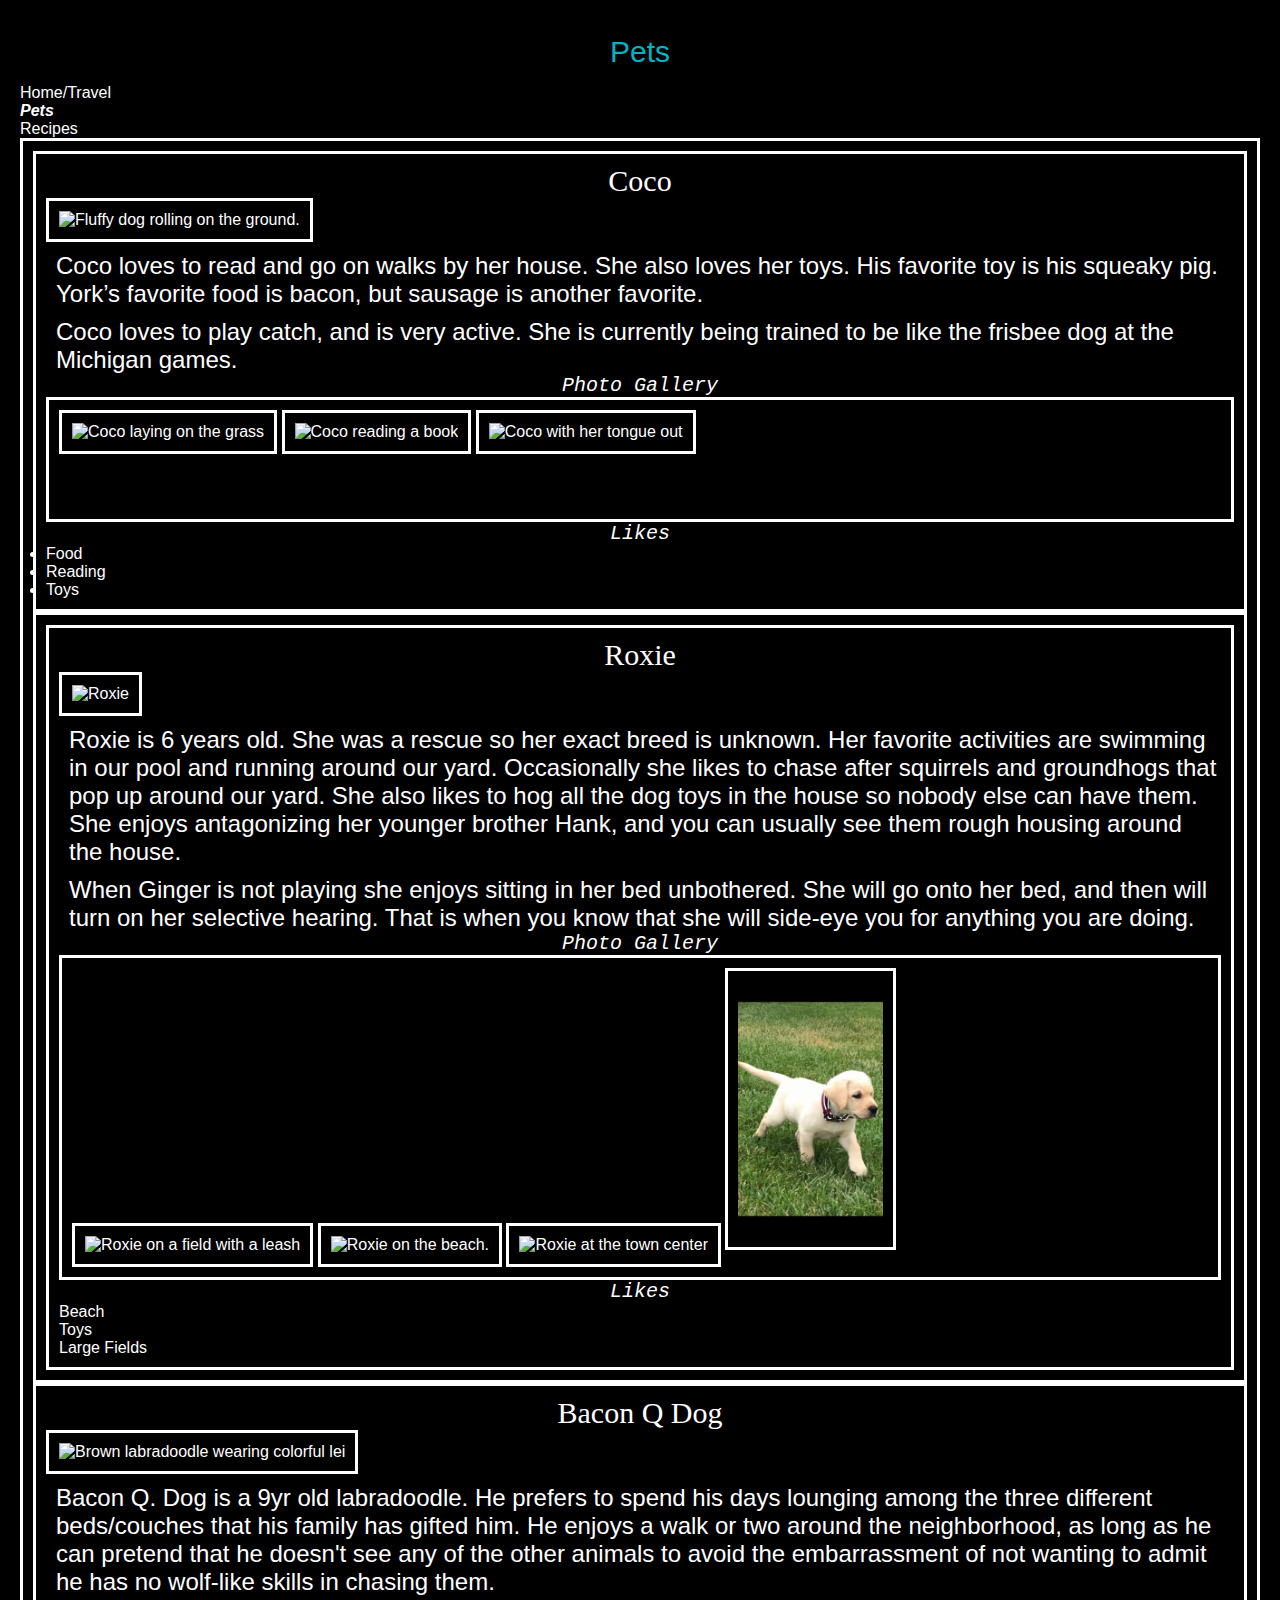
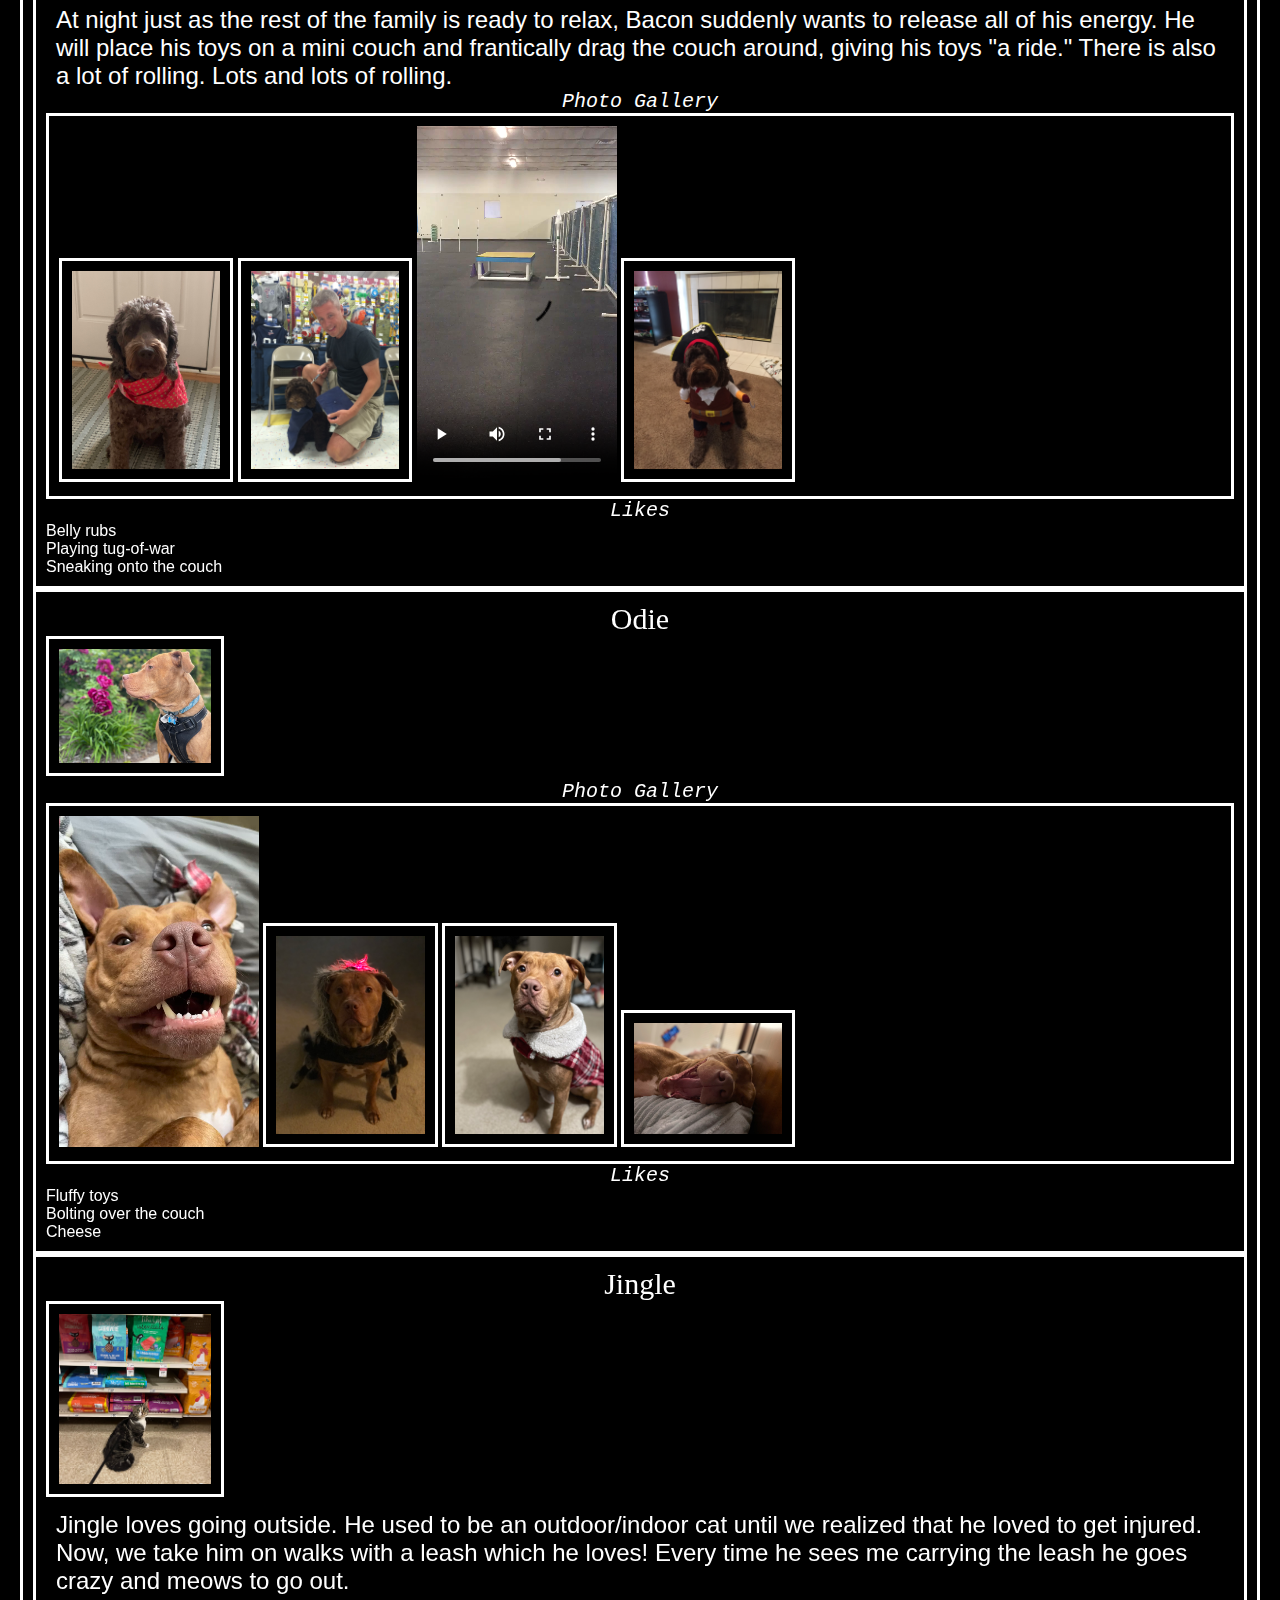
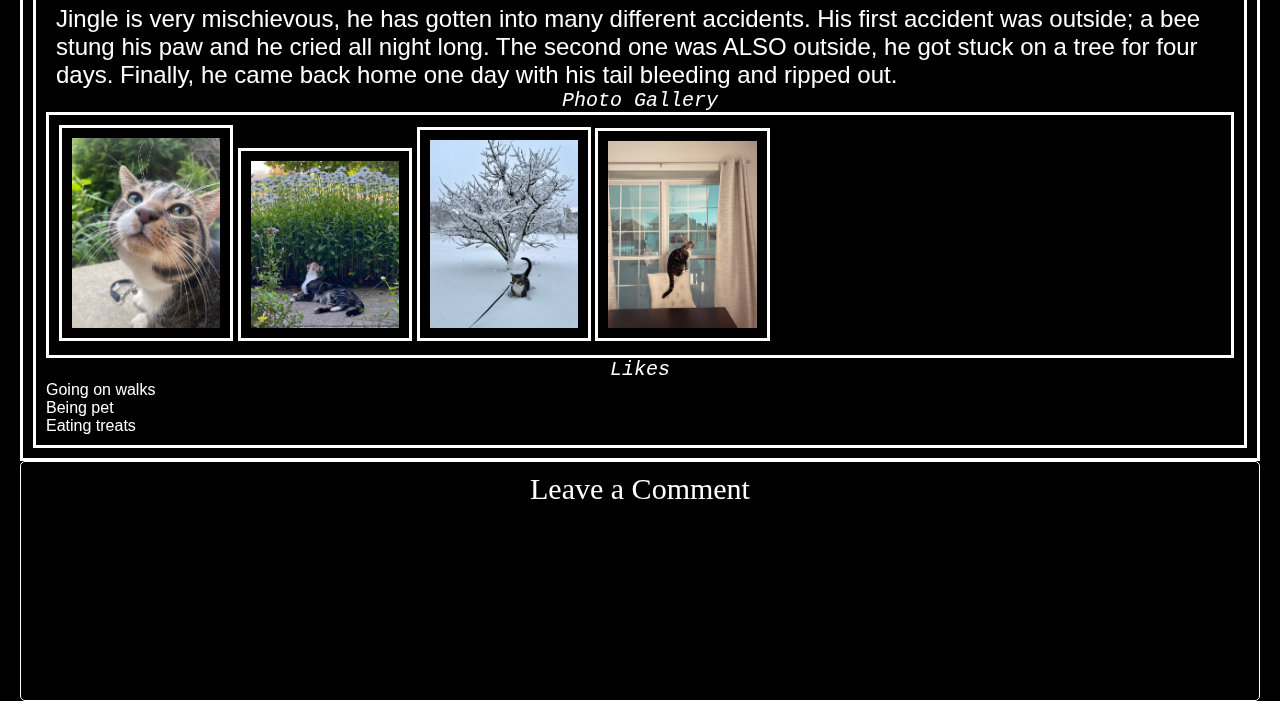
==== pets.html @ 100da35a "Update pets.html" ====
<!DOCTYPE html>
<html lang="en">
<head>
    <meta charset="UTF-8">
    <meta name="viewport" content="width=device-width, initial-scale=1.0">
    <link rel="stylesheet" href="style.css">
    <link rel="stylesheet" href="reset.css">
    <title>Pets</title>
</head>
<body>
    <header> <h1>Pets</h1> </header>
    <a href = "index.html" class = "skip"> Skip to Main Content</a>
    <nav>
        <ul>
            <li><a href = "index.html" >Home/Travel</a></li>
            <li><a href = "pets.html" class = "current_pg" >Pets</a></li>
            <li><a href = "recipe.html" >Recipes</a></li>
        </ul>
    </nav>
    <main>
        <div>
            <div id = "comments" >
            <link rel="stylesheet" href="CSS/style.css">
            <!--pet 1-->
            <h2>Coco</h2>
            <img src = "images/cocorolling.jpg"  alt = "Fluffy dog rolling on the ground."/>

            <p>Coco loves to read and go on walks by her house. She also loves her toys. His favorite toy is his squeaky pig. York’s favorite food is bacon, but sausage is another favorite.</p>
            <p>Coco loves to play catch, and is very active. She is currently being trained to be like the frisbee dog at the Michigan games.</p>
            
            <h3>Photo Gallery</h3>
            <div class = "photo.grid"> 
            <img src = "images/cocograss.jpg" alt = "Coco laying on the grass" title = "Image 1" />
            <img src = "images/cocoreading.jpg"  alt = "Coco reading a book" title = "Image 2"/>
            <img src = "images/cocotoung.jpg" alt = "Coco with her tongue out" title = "Image 3"/>
            </div>
            <h3>Likes</h3>
            <li>Food</li>
            <li>Reading</li>
            <li>Toys</li>
        </div>
        <div>
            <div>
                <h2>Roxie</h2>
    
                <img src="images/roxie.jpg" alt = "Roxie" title = "A1 LLC" class = "thumbnail"/>
                <p> Roxie is 6 years old. She was a rescue so her exact breed is unknown. Her favorite activities are swimming in our pool and running around our yard. Occasionally she likes to chase after squirrels and groundhogs that pop up around our yard. She also likes to hog all the dog toys in the house so nobody else can have them. She enjoys antagonizing her younger brother Hank, and you can usually see them rough housing around the house.</p>
                <p>When Ginger is not playing she enjoys sitting in her bed unbothered. She will go onto her bed, and then will turn on her selective hearing. That is when you know that she will side-eye you for anything you are doing.</p>
                
                <h3>Photo Gallery</h3>
                <div class = "photo.grid"> 
                <img src="images/roxie1.jpg" alt = "Roxie on a field with a leash" title = "Image 1" class = "thumbnail" width = "200" class = "zoom-when-hovering"/>
    
                <img src="images/roxie2.jpg" alt = "Roxie on the beach." title = "Image 2" class = "thumbnail" width = "200" class = "zoom-when-hovering"/>
    
                <img src="images/roxie3.jpg" alt = "Roxie at the town center " title = "Image 3" class = "thumbnail" width = "200" class = "zoom-when-hovering"/>
    
                <img src="images/roxie4.jpg" alt = "Roxie on an open field" title = "Image 4" class = "thumbnail" width = "200"class = "zoom-when-hovering"/>
                </div>
                <h3>Likes</h3>
                <ul>
                <li>Beach</li>
                <li>Toys</li>
                <li>Large Fields</li>
                </ul>
                
            </div>
    </div>
        <div>
            <!--pet 3-->
            <h2>Bacon Q Dog</h2>
            <img src="Images/bacon.jpg" width = "400" alt="Brown labradoodle wearing colorful lei" class = "zoom-when-hovering">

            <p>Bacon Q. Dog is a 9yr old labradoodle. He prefers to spend his days lounging among the three different beds/couches that his family has gifted him. He enjoys a walk or two around the neighborhood, as long as he can pretend that he doesn't see any of the other animals to avoid the embarrassment of not wanting to admit he has no wolf-like skills in chasing them.</p> 
            <P>At night just as the rest of the family is ready to relax, Bacon suddenly wants to release all of his energy. He will place his toys on a mini couch and frantically drag the couch around, giving his toys "a ride." There is also a lot of rolling. Lots and lots of rolling.</P>
            
            <h3>Photo Gallery</h3>
            <div class = "photo.grid"> 
            <img src="images/bacon_bandana.JPG" alt = "Brown labradoodle wearing an orange bandana" title = "Image 1" class = "zoom-when-hovering">
            <img src="images/bacon_graduation.JPG" alt="Small labradoodle puppy wearing a graduation cap and gown" title = "Image 2" class = "zoom-when-hovering">
            <video width="200"  controls title = "Image 3">
                <source src="images/bacon_agility.mov">
                Your browser does not support the video tag.  This was a video of a girl and dog demonstrating a sit and stay procedure
            </video>
            <img src="images/bacon_halloween.JPG"  width ="200" alt="Brown labradoodle wearing a pirate costume" title = "Image 4" class = "zoom-when-hovering">
            </div>
            <h3>Likes</h3>
            <ul>
                <li>Belly rubs</li>
                <li>Playing tug-of-war</li>
                <li>Sneaking onto the couch</li>
            </ul>

            <!-- Colleen van Lent -->
        </div>
        <div>
            <!--pet 4-->
            <h2>Odie</h2>

            <img src = "images/Odie_flowers.jpeg" alt = "Handsome dog sitting before red flowers" class = "zoom-when-hovering">
            <h3>Photo Gallery</h3>
            <div class = "photo.grid"> 
            <video width = "200" autoplay loop muted>
                <source src="images/Odie_goofy.MOV">
            </video>

            <img src = "images/Odie_spider.jpeg" alt = "Odie dressed as a spider for Halloween" title = "Image 1" class = "zoom-when-hovering">
            <img src = "images/Odie_winter.jpeg" alt = "Odie dressed in a plaid coat to keep him warm" title = "Image 2" class = "zoom-when-hovering">
            <img src = "images/Odie_yawn.jpeg" alt = "Odie yawning sweetly" title = "Image 3" class = "zoom-when-hovering">
            </div>
            <h3>Likes</h3>
            <ul>
                <li>Fluffy toys</li>
                <li>Bolting over the couch</li>
                <li>Cheese</li>
            </ul>
            <!--Emily Libman-->
        </div>
        <div>
            <!--pet 5-->
            <h2>Jingle</h2>
            <img src = "images/jingle.jpg" alt = "Jingle is a domestic shorthair cat with a white chest and belly and a striped black and gray back. His paws are white and they look like mittens." class = "zoom-when-hovering"/>

            <p>Jingle loves going outside. He used to be an outdoor/indoor cat until we realized that he loved to get injured. Now, we take him on walks with a leash which he loves! Every time he sees me carrying the leash he goes crazy and meows to go out.</p>
            <p>Jingle is very mischievous, he has gotten into many different accidents. His first accident was outside; a bee stung his paw and he cried all night long. The second one was ALSO outside, he got stuck on a tree for four days. Finally, he came back home one day with his tail bleeding and ripped out.</p>
            
            <h3>Photo Gallery</h3>
            <div class = "photo.grid"> 
            <img src = "images/jingle_outside.jpg" width = 200 alt = "A close up picture of Jingle’s face outside" title = "Image 1" class = "zoom-when-hovering"/>
            <img src = "images/jingle_flowers.jpg" width = 200 alt = "Jingle sitting next to the flowers in our garden" title = "Image 2" class = "zoom-when-hovering"/>
            <img src = "images/jingle_snow.jpg" width = 200 alt = "Jingle in the snow" title = "Image 3" class = "zoom-when-hovering"/>
            <img src = "images/jingle_window.jpg" width = 200 alt = "Jingle watching the snow outside" title = "Image 4" class = "zoom-when-hovering"/>
            </div>
            <h3>Likes</h3>
            <ul>
            <li>Going on walks</li>
            <li>Being pet</li>
            <li>Eating treats</li>
            </ul>
        </div>
        <!--Emily Libman-->
    </div>
    </main>
    <div id="comment">
        <h2>Leave a Comment</h2>
          <textarea id="comment-text" name="comment" rows="10" cols="10"></textarea>
      </div>

</body>
</html>
---- style.css ----
h1{
    color: #00b4c5;
    background: black;
    font-family: Arial;
    font-size: 30px;
    text-align: center;
    padding: 15px;
    
}
h2{
    color: white;
    font-family: Times;
    font-style: normal;
    line-height: normal;
    text-align: center;
    font-size: 30px;
}
h3{
    color: white;
    font-family: 'Courier New', Courier, monospace;
    font-style: oblique;
    font-size: 20px;
    text-align: center;
}
body{
    font-family: Arial, Verdana;
    background: black;
    color: white;
    margin-top: 20px;
    margin-left: 20px;
    margin-right: 20px;
}
p{
    font-size: 24px;
    padding-top: 10px;
    padding-left: 10px;
}
img{
    
    width: 15%;
    margin: auto;
    height: 20%;
    border: white 3px solid;
    padding: 10px;
}
div{
    min-height: 125px;
    padding: 10px;
    word-spacing: double;
    border: white 3px solid;
}

.skip{
    position: absolute; 
    margin-top: -10px;
    left: -9999px;
    z-index: 999;
    padding: 1em;
}

.skip:focus{
    margin-top: 2px;
    margin-left: 10px;
    padding: 10px;
    left: 50%;
}

.skip.hover{
    color: white;
}

.current_pg{
    font-style: italic;
    font-weight: bold;
}
.photo.grid{
    display: flex;
    flex-wrap: wrap;
    justify-content: space-around;
    align-items: center;
    margin: 40px;
}

@media (prefers-reduced-motion: reduce){
    .gif{
        display: none;
    }

}

.zoom-when-hovering{
    transition: transform 0.5s;
}

.zoom-when-hovering:hover{
    transform: scale(1.3);
}

.zoom-when-hovering:focus{
    margin-top: 2px;
    margin-left: 10px;
    padding: 10px;
}

#comment{
  background-color: black;
  border: 1px solid white;
  border-radius: 5px;
  padding: 10px;
  text-align: center;
}
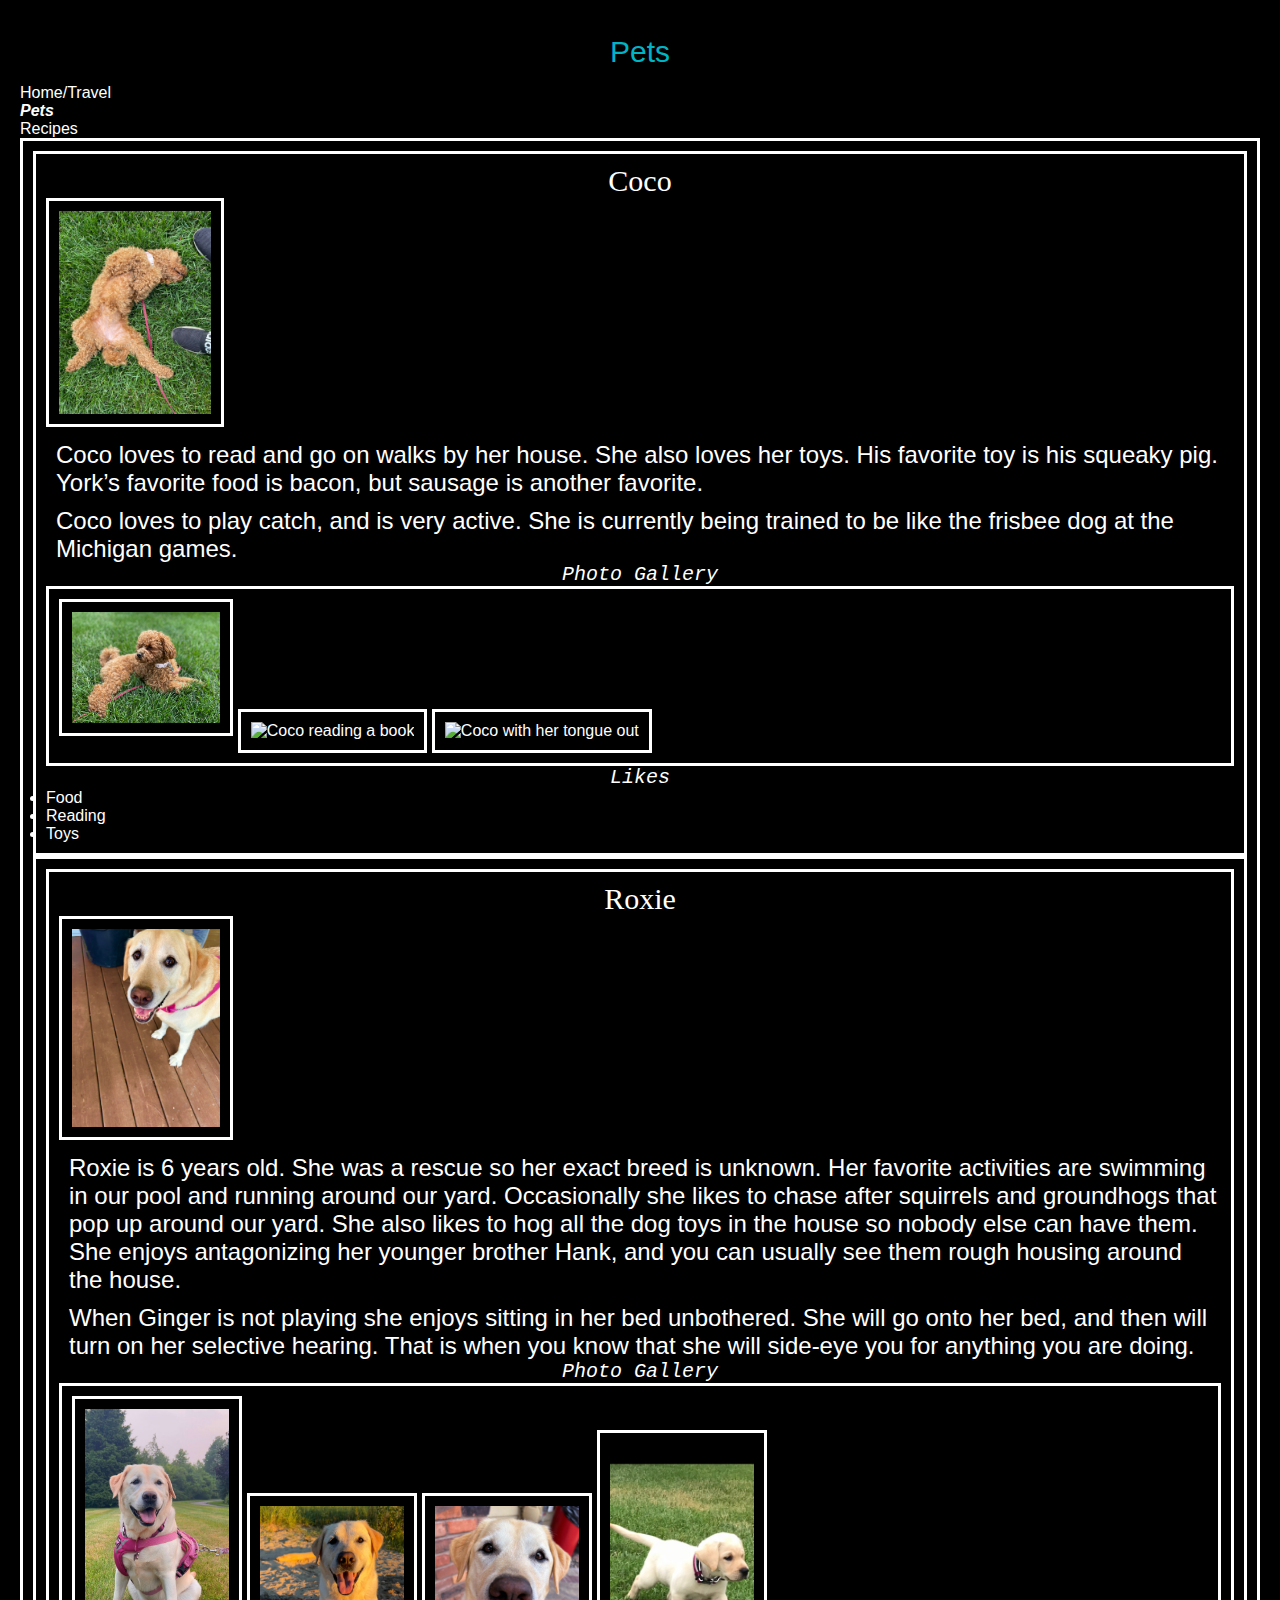
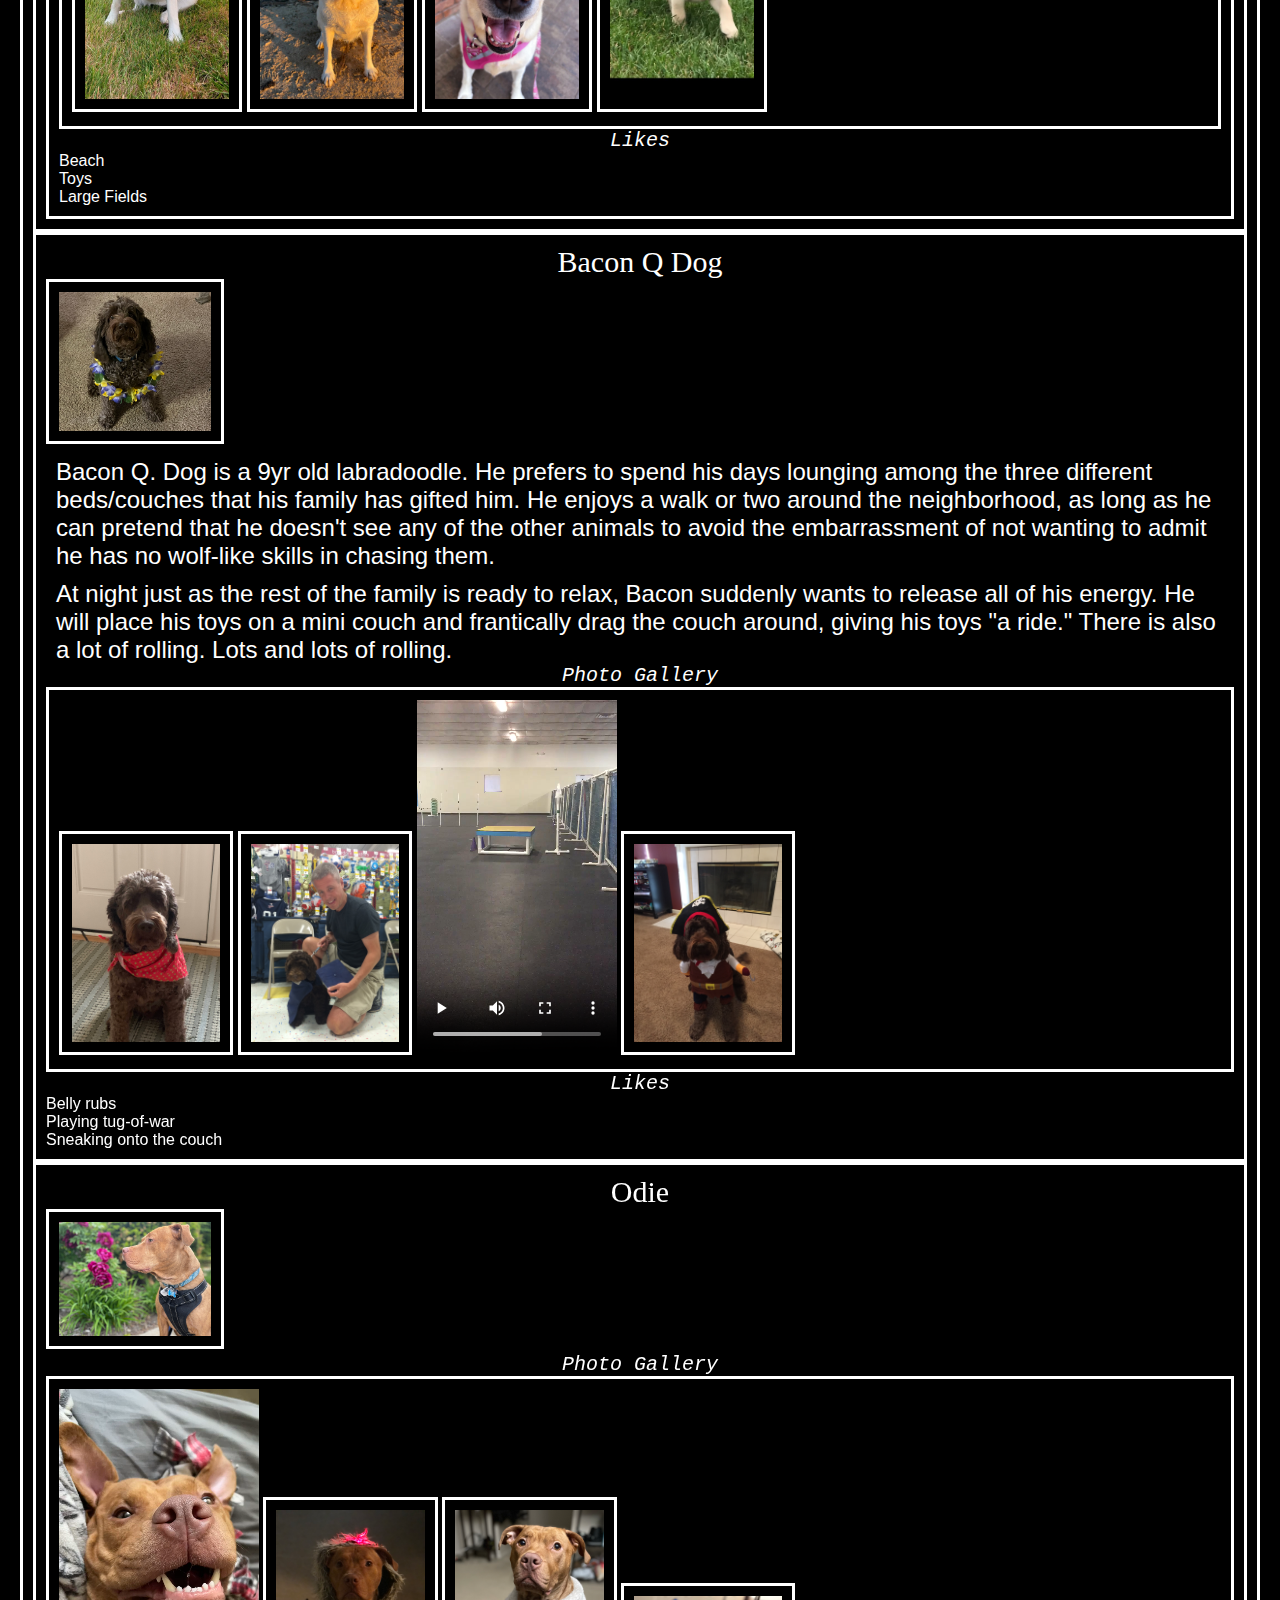
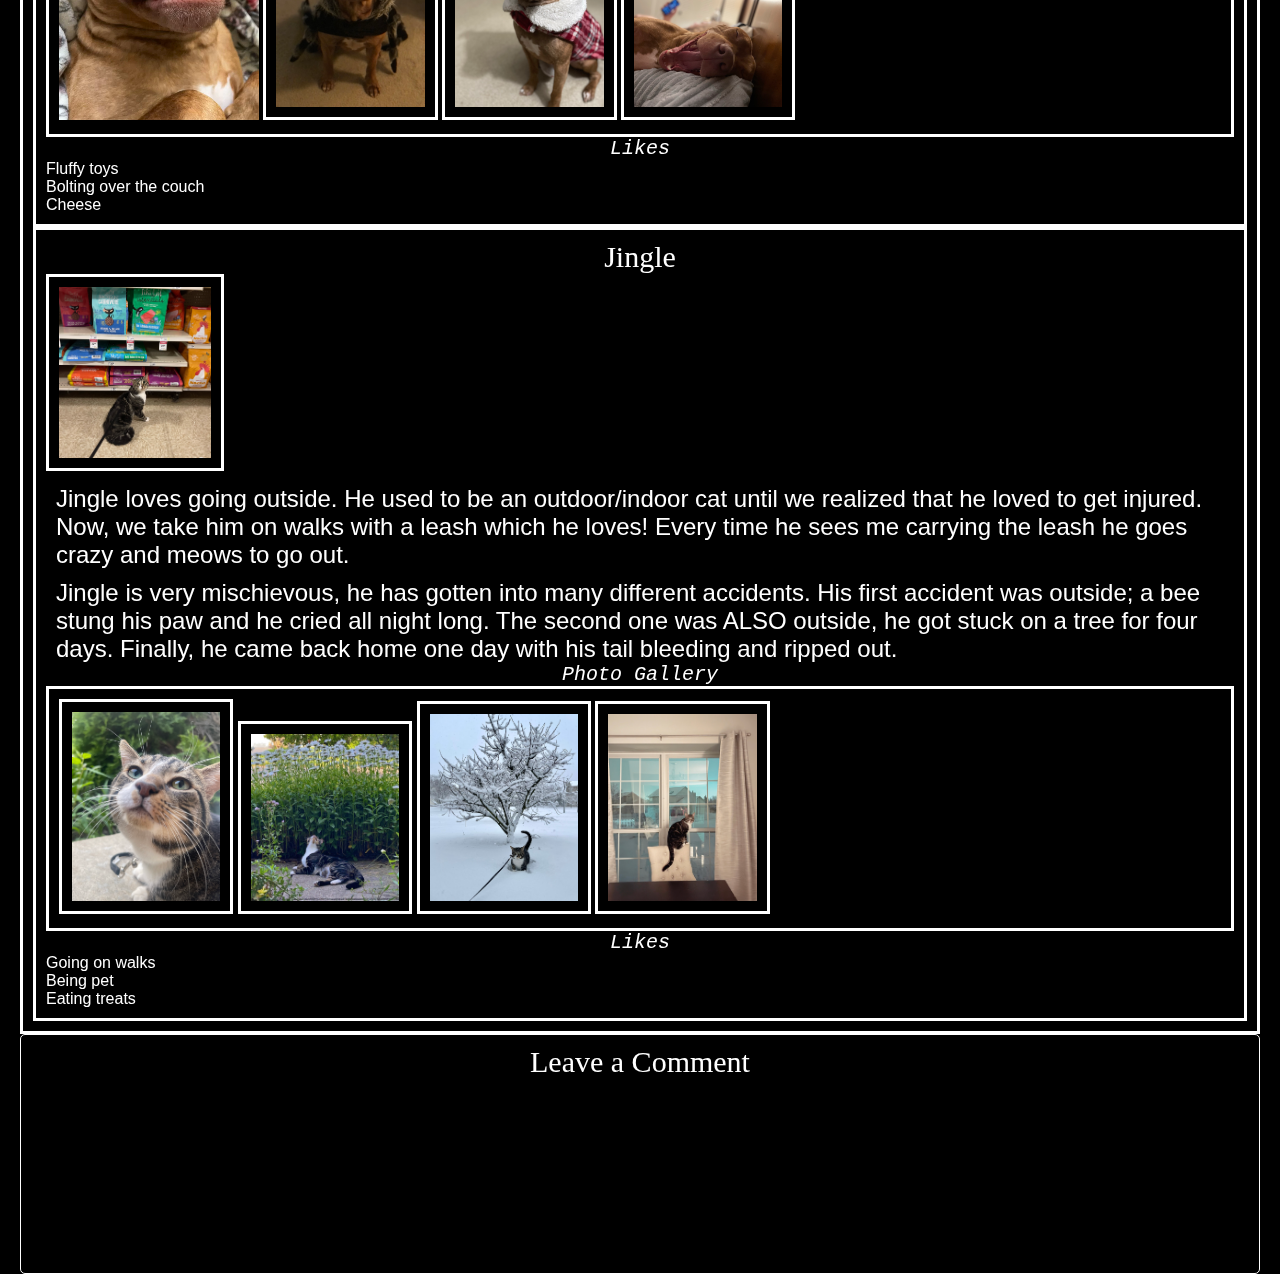
==== commit 56af8efa: "Update pets.html" ====
--- a/pets.html
+++ b/pets.html
@@ -23,16 +23,16 @@
             <link rel="stylesheet" href="CSS/style.css">
             <!--pet 1-->
             <h2>Coco</h2>
-            <img src = "images/cocorolling.jpg"  alt = "Fluffy dog rolling on the ground."/>
+            <img src = "Images/cocorolling.jpg"  alt = "Fluffy dog rolling on the ground."/>
 
             <p>Coco loves to read and go on walks by her house. She also loves her toys. His favorite toy is his squeaky pig. York’s favorite food is bacon, but sausage is another favorite.</p>
             <p>Coco loves to play catch, and is very active. She is currently being trained to be like the frisbee dog at the Michigan games.</p>
             
             <h3>Photo Gallery</h3>
             <div class = "photo.grid"> 
-            <img src = "images/cocograss.jpg" alt = "Coco laying on the grass" title = "Image 1" />
-            <img src = "images/cocoreading.jpg"  alt = "Coco reading a book" title = "Image 2"/>
-            <img src = "images/cocotoung.jpg" alt = "Coco with her tongue out" title = "Image 3"/>
+            <img src = "Images/cocograss.jpg" alt = "Coco laying on the grass" title = "Image 1" />
+            <img src = "Images/cocoreading.jpg"  alt = "Coco reading a book" title = "Image 2"/>
+            <img src = "Images/cocotoung.jpg" alt = "Coco with her tongue out" title = "Image 3"/>
             </div>
             <h3>Likes</h3>
             <li>Food</li>
@@ -43,19 +43,19 @@
             <div>
                 <h2>Roxie</h2>
     
-                <img src="images/roxie.jpg" alt = "Roxie" title = "A1 LLC" class = "thumbnail"/>
+                <img src="Images/roxie.jpg" alt = "Roxie" title = "A1 LLC" class = "thumbnail"/>
                 <p> Roxie is 6 years old. She was a rescue so her exact breed is unknown. Her favorite activities are swimming in our pool and running around our yard. Occasionally she likes to chase after squirrels and groundhogs that pop up around our yard. She also likes to hog all the dog toys in the house so nobody else can have them. She enjoys antagonizing her younger brother Hank, and you can usually see them rough housing around the house.</p>
                 <p>When Ginger is not playing she enjoys sitting in her bed unbothered. She will go onto her bed, and then will turn on her selective hearing. That is when you know that she will side-eye you for anything you are doing.</p>
                 
                 <h3>Photo Gallery</h3>
                 <div class = "photo.grid"> 
-                <img src="images/roxie1.jpg" alt = "Roxie on a field with a leash" title = "Image 1" class = "thumbnail" width = "200" class = "zoom-when-hovering"/>
+                <img src="Images/roxie1.jpg" alt = "Roxie on a field with a leash" title = "Image 1" class = "thumbnail" width = "200" class = "zoom-when-hovering"/>
     
-                <img src="images/roxie2.jpg" alt = "Roxie on the beach." title = "Image 2" class = "thumbnail" width = "200" class = "zoom-when-hovering"/>
+                <img src="Images/roxie2.jpg" alt = "Roxie on the beach." title = "Image 2" class = "thumbnail" width = "200" class = "zoom-when-hovering"/>
     
-                <img src="images/roxie3.jpg" alt = "Roxie at the town center " title = "Image 3" class = "thumbnail" width = "200" class = "zoom-when-hovering"/>
+                <img src="Images/roxie3.jpg" alt = "Roxie at the town center " title = "Image 3" class = "thumbnail" width = "200" class = "zoom-when-hovering"/>
     
-                <img src="images/roxie4.jpg" alt = "Roxie on an open field" title = "Image 4" class = "thumbnail" width = "200"class = "zoom-when-hovering"/>
+                <img src="Images/roxie4.jpg" alt = "Roxie on an open field" title = "Image 4" class = "thumbnail" width = "200"class = "zoom-when-hovering"/>
                 </div>
                 <h3>Likes</h3>
                 <ul>
@@ -76,13 +76,13 @@
             
             <h3>Photo Gallery</h3>
             <div class = "photo.grid"> 
-            <img src="images/bacon_bandana.JPG" alt = "Brown labradoodle wearing an orange bandana" title = "Image 1" class = "zoom-when-hovering">
-            <img src="images/bacon_graduation.JPG" alt="Small labradoodle puppy wearing a graduation cap and gown" title = "Image 2" class = "zoom-when-hovering">
+            <img src="Images/bacon_bandana.JPG" alt = "Brown labradoodle wearing an orange bandana" title = "Image 1" class = "zoom-when-hovering">
+            <img src="Images/bacon_graduation.JPG" alt="Small labradoodle puppy wearing a graduation cap and gown" title = "Image 2" class = "zoom-when-hovering">
             <video width="200"  controls title = "Image 3">
-                <source src="images/bacon_agility.mov">
+                <source src="Images/bacon_agility.mov">
                 Your browser does not support the video tag.  This was a video of a girl and dog demonstrating a sit and stay procedure
             </video>
-            <img src="images/bacon_halloween.JPG"  width ="200" alt="Brown labradoodle wearing a pirate costume" title = "Image 4" class = "zoom-when-hovering">
+            <img src="Images/bacon_halloween.JPG"  width ="200" alt="Brown labradoodle wearing a pirate costume" title = "Image 4" class = "zoom-when-hovering">
             </div>
             <h3>Likes</h3>
             <ul>
@@ -97,16 +97,16 @@
             <!--pet 4-->
             <h2>Odie</h2>
 
-            <img src = "images/Odie_flowers.jpeg" alt = "Handsome dog sitting before red flowers" class = "zoom-when-hovering">
+            <img src = "Images/Odie_flowers.jpeg" alt = "Handsome dog sitting before red flowers" class = "zoom-when-hovering">
             <h3>Photo Gallery</h3>
             <div class = "photo.grid"> 
             <video width = "200" autoplay loop muted>
-                <source src="images/Odie_goofy.MOV">
+                <source src="Images/Odie_goofy.MOV">
             </video>
 
-            <img src = "images/Odie_spider.jpeg" alt = "Odie dressed as a spider for Halloween" title = "Image 1" class = "zoom-when-hovering">
-            <img src = "images/Odie_winter.jpeg" alt = "Odie dressed in a plaid coat to keep him warm" title = "Image 2" class = "zoom-when-hovering">
-            <img src = "images/Odie_yawn.jpeg" alt = "Odie yawning sweetly" title = "Image 3" class = "zoom-when-hovering">
+            <img src = "Images/Odie_spider.jpeg" alt = "Odie dressed as a spider for Halloween" title = "Image 1" class = "zoom-when-hovering">
+            <img src = "Images/Odie_winter.jpeg" alt = "Odie dressed in a plaid coat to keep him warm" title = "Image 2" class = "zoom-when-hovering">
+            <img src = "Images/Odie_yawn.jpeg" alt = "Odie yawning sweetly" title = "Image 3" class = "zoom-when-hovering">
             </div>
             <h3>Likes</h3>
             <ul>
@@ -119,17 +119,17 @@
         <div>
             <!--pet 5-->
             <h2>Jingle</h2>
-            <img src = "images/jingle.jpg" alt = "Jingle is a domestic shorthair cat with a white chest and belly and a striped black and gray back. His paws are white and they look like mittens." class = "zoom-when-hovering"/>
+            <img src = "Images/jingle.jpg" alt = "Jingle is a domestic shorthair cat with a white chest and belly and a striped black and gray back. His paws are white and they look like mittens." class = "zoom-when-hovering"/>
 
             <p>Jingle loves going outside. He used to be an outdoor/indoor cat until we realized that he loved to get injured. Now, we take him on walks with a leash which he loves! Every time he sees me carrying the leash he goes crazy and meows to go out.</p>
             <p>Jingle is very mischievous, he has gotten into many different accidents. His first accident was outside; a bee stung his paw and he cried all night long. The second one was ALSO outside, he got stuck on a tree for four days. Finally, he came back home one day with his tail bleeding and ripped out.</p>
             
             <h3>Photo Gallery</h3>
             <div class = "photo.grid"> 
-            <img src = "images/jingle_outside.jpg" width = 200 alt = "A close up picture of Jingle’s face outside" title = "Image 1" class = "zoom-when-hovering"/>
-            <img src = "images/jingle_flowers.jpg" width = 200 alt = "Jingle sitting next to the flowers in our garden" title = "Image 2" class = "zoom-when-hovering"/>
-            <img src = "images/jingle_snow.jpg" width = 200 alt = "Jingle in the snow" title = "Image 3" class = "zoom-when-hovering"/>
-            <img src = "images/jingle_window.jpg" width = 200 alt = "Jingle watching the snow outside" title = "Image 4" class = "zoom-when-hovering"/>
+            <img src = "Images/jingle_outside.jpg" width = 200 alt = "A close up picture of Jingle’s face outside" title = "Image 1" class = "zoom-when-hovering"/>
+            <img src = "Images/jingle_flowers.jpg" width = 200 alt = "Jingle sitting next to the flowers in our garden" title = "Image 2" class = "zoom-when-hovering"/>
+            <img src = "Images/jingle_snow.jpg" width = 200 alt = "Jingle in the snow" title = "Image 3" class = "zoom-when-hovering"/>
+            <img src = "Images/jingle_window.jpg" width = 200 alt = "Jingle watching the snow outside" title = "Image 4" class = "zoom-when-hovering"/>
             </div>
             <h3>Likes</h3>
             <ul>
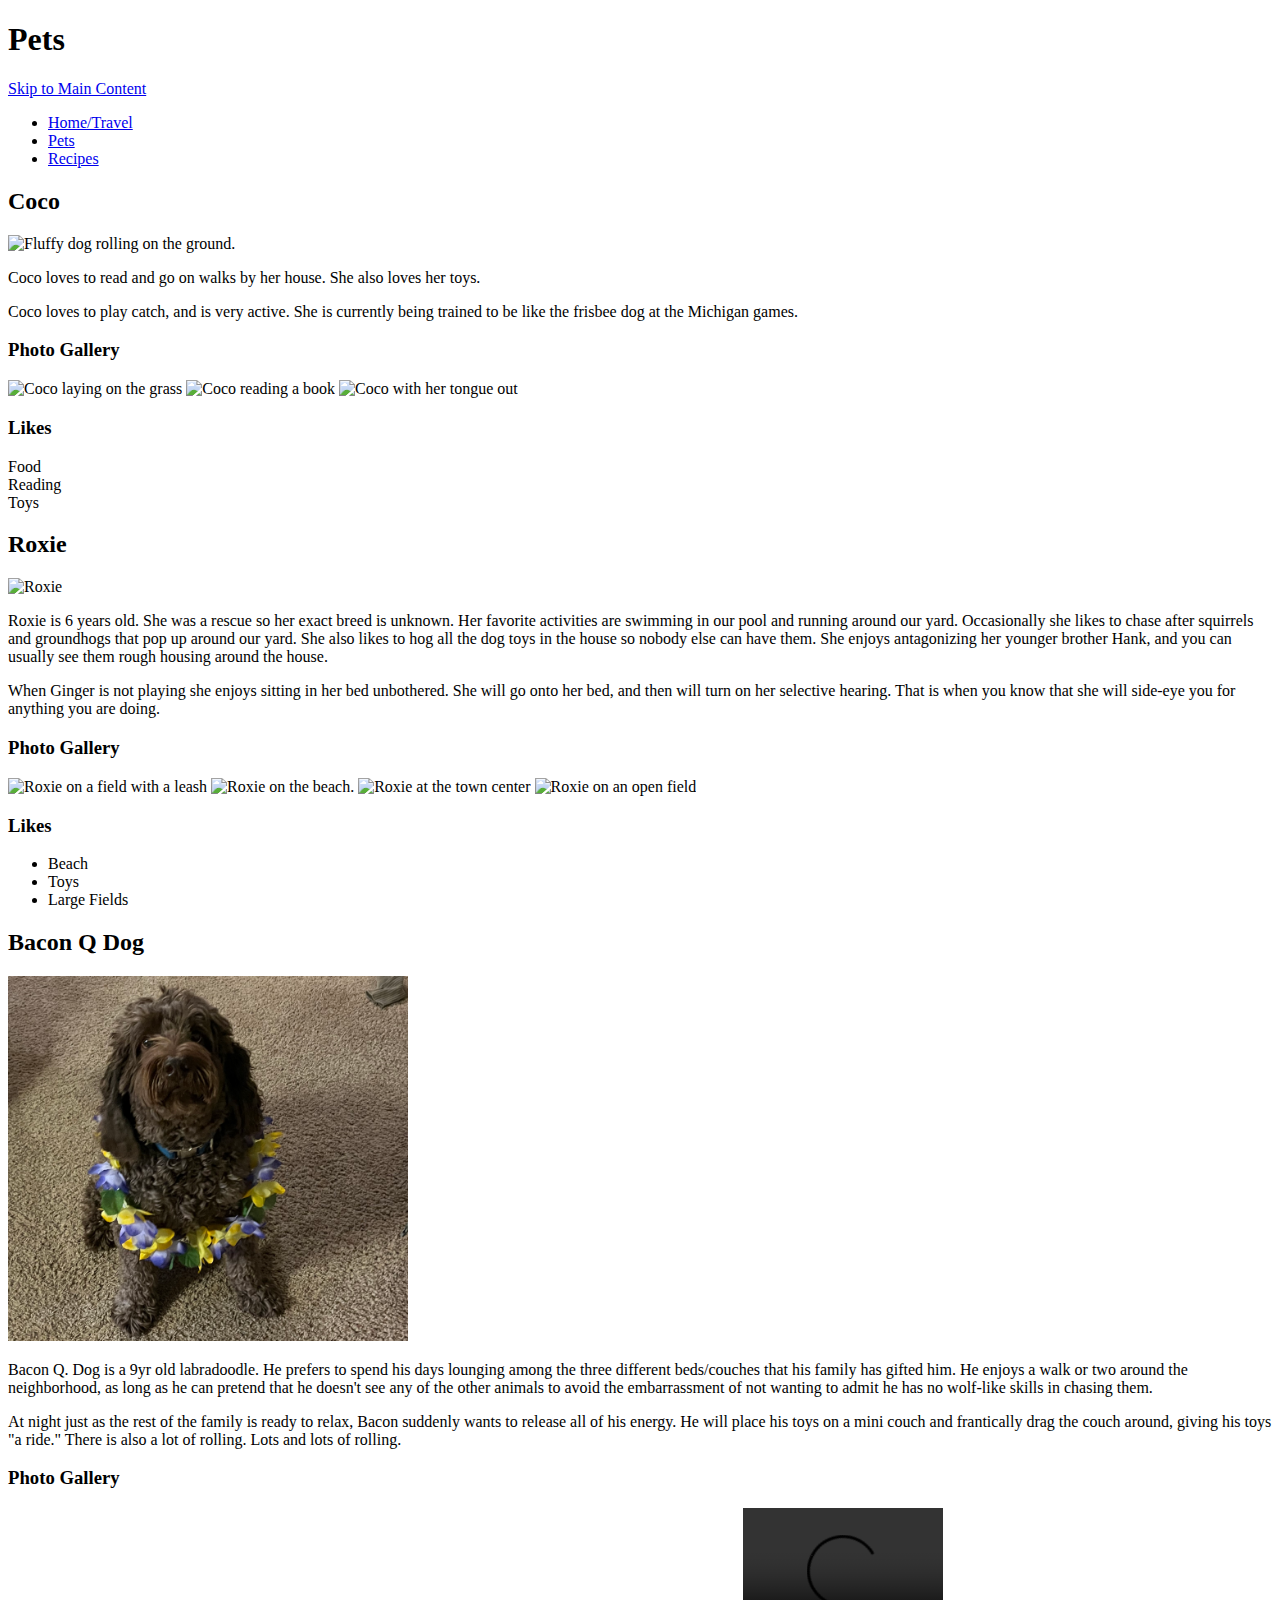
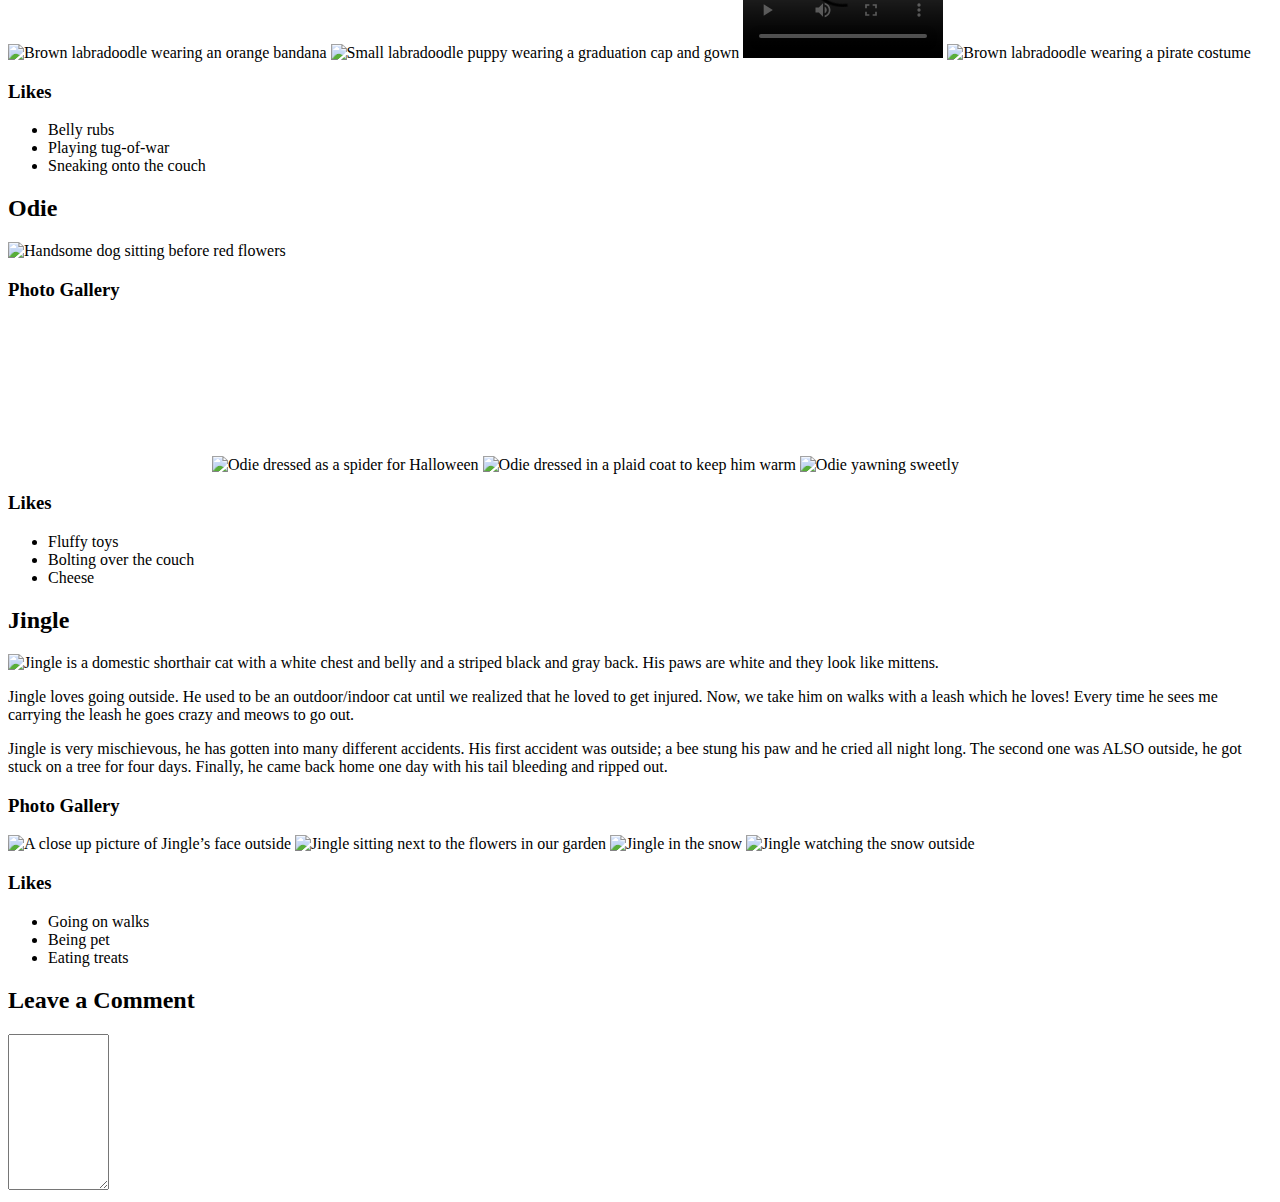
==== commit c5542237: "Update pets.html" ====
--- a/pets.html
+++ b/pets.html
@@ -3,8 +3,10 @@
 <head>
     <meta charset="UTF-8">
     <meta name="viewport" content="width=device-width, initial-scale=1.0">
-    <link rel="stylesheet" href="style.css">
-    <link rel="stylesheet" href="reset.css">
+    <link rel="stylesheet" href="CSS/style.css">
+    <link rel="stylesheet" href="CSS/reset.css">
+    <link rel="stylesheet" href="https://fonts.googleapis.com/css?family=Inconsolata">
+    <link rel="stylesheet" href="https://cdnjs.cloudflare.com/ajax/libs/font-awesome/4.7.0/css/font-awesome.min.css">
     <title>Pets</title>
 </head>
 <body>
@@ -23,16 +25,16 @@
             <link rel="stylesheet" href="CSS/style.css">
             <!--pet 1-->
             <h2>Coco</h2>
-            <img src = "Images/cocorolling.jpg"  alt = "Fluffy dog rolling on the ground."/>
+            <img src = "images/cocorolling.jpg"  alt = "Fluffy dog rolling on the ground."/>
 
-            <p>Coco loves to read and go on walks by her house. She also loves her toys. His favorite toy is his squeaky pig. York’s favorite food is bacon, but sausage is another favorite.</p>
+            <p>Coco loves to read and go on walks by her house. She also loves her toys. </p>
             <p>Coco loves to play catch, and is very active. She is currently being trained to be like the frisbee dog at the Michigan games.</p>
             
             <h3>Photo Gallery</h3>
             <div class = "photo.grid"> 
-            <img src = "Images/cocograss.jpg" alt = "Coco laying on the grass" title = "Image 1" />
-            <img src = "Images/cocoreading.jpg"  alt = "Coco reading a book" title = "Image 2"/>
-            <img src = "Images/cocotoung.jpg" alt = "Coco with her tongue out" title = "Image 3"/>
+            <img src = "images/cocograss.jpg" alt = "Coco laying on the grass" title = "Image 1" />
+            <img src = "images/cocoglasses.jpg"  alt = "Coco reading a book" title = "Image 2"/>
+            <img src = "images/cocotongue.jpg" alt = "Coco with her tongue out" title = "Image 3"/>
             </div>
             <h3>Likes</h3>
             <li>Food</li>
@@ -43,19 +45,19 @@
             <div>
                 <h2>Roxie</h2>
     
-                <img src="Images/roxie.jpg" alt = "Roxie" title = "A1 LLC" class = "thumbnail"/>
+                <img src="images/roxie.jpg" alt = "Roxie" title = "A1 LLC" class = "thumbnail"/>
                 <p> Roxie is 6 years old. She was a rescue so her exact breed is unknown. Her favorite activities are swimming in our pool and running around our yard. Occasionally she likes to chase after squirrels and groundhogs that pop up around our yard. She also likes to hog all the dog toys in the house so nobody else can have them. She enjoys antagonizing her younger brother Hank, and you can usually see them rough housing around the house.</p>
                 <p>When Ginger is not playing she enjoys sitting in her bed unbothered. She will go onto her bed, and then will turn on her selective hearing. That is when you know that she will side-eye you for anything you are doing.</p>
                 
                 <h3>Photo Gallery</h3>
                 <div class = "photo.grid"> 
-                <img src="Images/roxie1.jpg" alt = "Roxie on a field with a leash" title = "Image 1" class = "thumbnail" width = "200" class = "zoom-when-hovering"/>
+                <img src="images/roxie1.jpg" alt = "Roxie on a field with a leash" title = "Image 1" class = "thumbnail" width = "200" class = "zoom-when-hovering"/>
     
-                <img src="Images/roxie2.jpg" alt = "Roxie on the beach." title = "Image 2" class = "thumbnail" width = "200" class = "zoom-when-hovering"/>
+                <img src="images/roxie2.jpg" alt = "Roxie on the beach." title = "Image 2" class = "thumbnail" width = "200" class = "zoom-when-hovering"/>
     
-                <img src="Images/roxie3.jpg" alt = "Roxie at the town center " title = "Image 3" class = "thumbnail" width = "200" class = "zoom-when-hovering"/>
+                <img src="images/roxie3.jpg" alt = "Roxie at the town center " title = "Image 3" class = "thumbnail" width = "200" class = "zoom-when-hovering"/>
     
-                <img src="Images/roxie4.jpg" alt = "Roxie on an open field" title = "Image 4" class = "thumbnail" width = "200"class = "zoom-when-hovering"/>
+                <img src="images/roxie4.jpg" alt = "Roxie on an open field" title = "Image 4" class = "thumbnail" width = "200"class = "zoom-when-hovering"/>
                 </div>
                 <h3>Likes</h3>
                 <ul>
@@ -76,13 +78,13 @@
             
             <h3>Photo Gallery</h3>
             <div class = "photo.grid"> 
-            <img src="Images/bacon_bandana.JPG" alt = "Brown labradoodle wearing an orange bandana" title = "Image 1" class = "zoom-when-hovering">
-            <img src="Images/bacon_graduation.JPG" alt="Small labradoodle puppy wearing a graduation cap and gown" title = "Image 2" class = "zoom-when-hovering">
+            <img src="images/bacon_bandana.JPG" alt = "Brown labradoodle wearing an orange bandana" title = "Image 1" class = "zoom-when-hovering">
+            <img src="images/bacon_graduation.JPG" alt="Small labradoodle puppy wearing a graduation cap and gown" title = "Image 2" class = "zoom-when-hovering">
             <video width="200"  controls title = "Image 3">
-                <source src="Images/bacon_agility.mov">
+                <source src="images/bacon_agility.mov">
                 Your browser does not support the video tag.  This was a video of a girl and dog demonstrating a sit and stay procedure
             </video>
-            <img src="Images/bacon_halloween.JPG"  width ="200" alt="Brown labradoodle wearing a pirate costume" title = "Image 4" class = "zoom-when-hovering">
+            <img src="images/bacon_halloween.JPG"  width ="200" alt="Brown labradoodle wearing a pirate costume" title = "Image 4" class = "zoom-when-hovering">
             </div>
             <h3>Likes</h3>
             <ul>
@@ -97,16 +99,16 @@
             <!--pet 4-->
             <h2>Odie</h2>
 
-            <img src = "Images/Odie_flowers.jpeg" alt = "Handsome dog sitting before red flowers" class = "zoom-when-hovering">
+            <img src = "images/Odie_flowers.jpeg" alt = "Handsome dog sitting before red flowers" class = "zoom-when-hovering">
             <h3>Photo Gallery</h3>
             <div class = "photo.grid"> 
             <video width = "200" autoplay loop muted>
-                <source src="Images/Odie_goofy.MOV">
+                <source src="images/Odie_goofy.MOV">
             </video>
 
-            <img src = "Images/Odie_spider.jpeg" alt = "Odie dressed as a spider for Halloween" title = "Image 1" class = "zoom-when-hovering">
-            <img src = "Images/Odie_winter.jpeg" alt = "Odie dressed in a plaid coat to keep him warm" title = "Image 2" class = "zoom-when-hovering">
-            <img src = "Images/Odie_yawn.jpeg" alt = "Odie yawning sweetly" title = "Image 3" class = "zoom-when-hovering">
+            <img src = "images/Odie_spider.jpeg" alt = "Odie dressed as a spider for Halloween" title = "Image 1" class = "zoom-when-hovering">
+            <img src = "images/Odie_winter.jpeg" alt = "Odie dressed in a plaid coat to keep him warm" title = "Image 2" class = "zoom-when-hovering">
+            <img src = "images/Odie_yawn.jpeg" alt = "Odie yawning sweetly" title = "Image 3" class = "zoom-when-hovering">
             </div>
             <h3>Likes</h3>
             <ul>
@@ -119,17 +121,17 @@
         <div>
             <!--pet 5-->
             <h2>Jingle</h2>
-            <img src = "Images/jingle.jpg" alt = "Jingle is a domestic shorthair cat with a white chest and belly and a striped black and gray back. His paws are white and they look like mittens." class = "zoom-when-hovering"/>
+            <img src = "images/jingle.jpg" alt = "Jingle is a domestic shorthair cat with a white chest and belly and a striped black and gray back. His paws are white and they look like mittens." class = "zoom-when-hovering"/>
 
             <p>Jingle loves going outside. He used to be an outdoor/indoor cat until we realized that he loved to get injured. Now, we take him on walks with a leash which he loves! Every time he sees me carrying the leash he goes crazy and meows to go out.</p>
             <p>Jingle is very mischievous, he has gotten into many different accidents. His first accident was outside; a bee stung his paw and he cried all night long. The second one was ALSO outside, he got stuck on a tree for four days. Finally, he came back home one day with his tail bleeding and ripped out.</p>
             
             <h3>Photo Gallery</h3>
             <div class = "photo.grid"> 
-            <img src = "Images/jingle_outside.jpg" width = 200 alt = "A close up picture of Jingle’s face outside" title = "Image 1" class = "zoom-when-hovering"/>
-            <img src = "Images/jingle_flowers.jpg" width = 200 alt = "Jingle sitting next to the flowers in our garden" title = "Image 2" class = "zoom-when-hovering"/>
-            <img src = "Images/jingle_snow.jpg" width = 200 alt = "Jingle in the snow" title = "Image 3" class = "zoom-when-hovering"/>
-            <img src = "Images/jingle_window.jpg" width = 200 alt = "Jingle watching the snow outside" title = "Image 4" class = "zoom-when-hovering"/>
+            <img src = "images/jingle_outside.jpg" width = 200 alt = "A close up picture of Jingle’s face outside" title = "Image 1" class = "zoom-when-hovering"/>
+            <img src = "images/jingle_flowers.jpg" width = 200 alt = "Jingle sitting next to the flowers in our garden" title = "Image 2" class = "zoom-when-hovering"/>
+            <img src = "images/jingle_snow.jpg" width = 200 alt = "Jingle in the snow" title = "Image 3" class = "zoom-when-hovering"/>
+            <img src = "images/jingle_window.jpg" width = 200 alt = "Jingle watching the snow outside" title = "Image 4" class = "zoom-when-hovering"/>
             </div>
             <h3>Likes</h3>
             <ul>
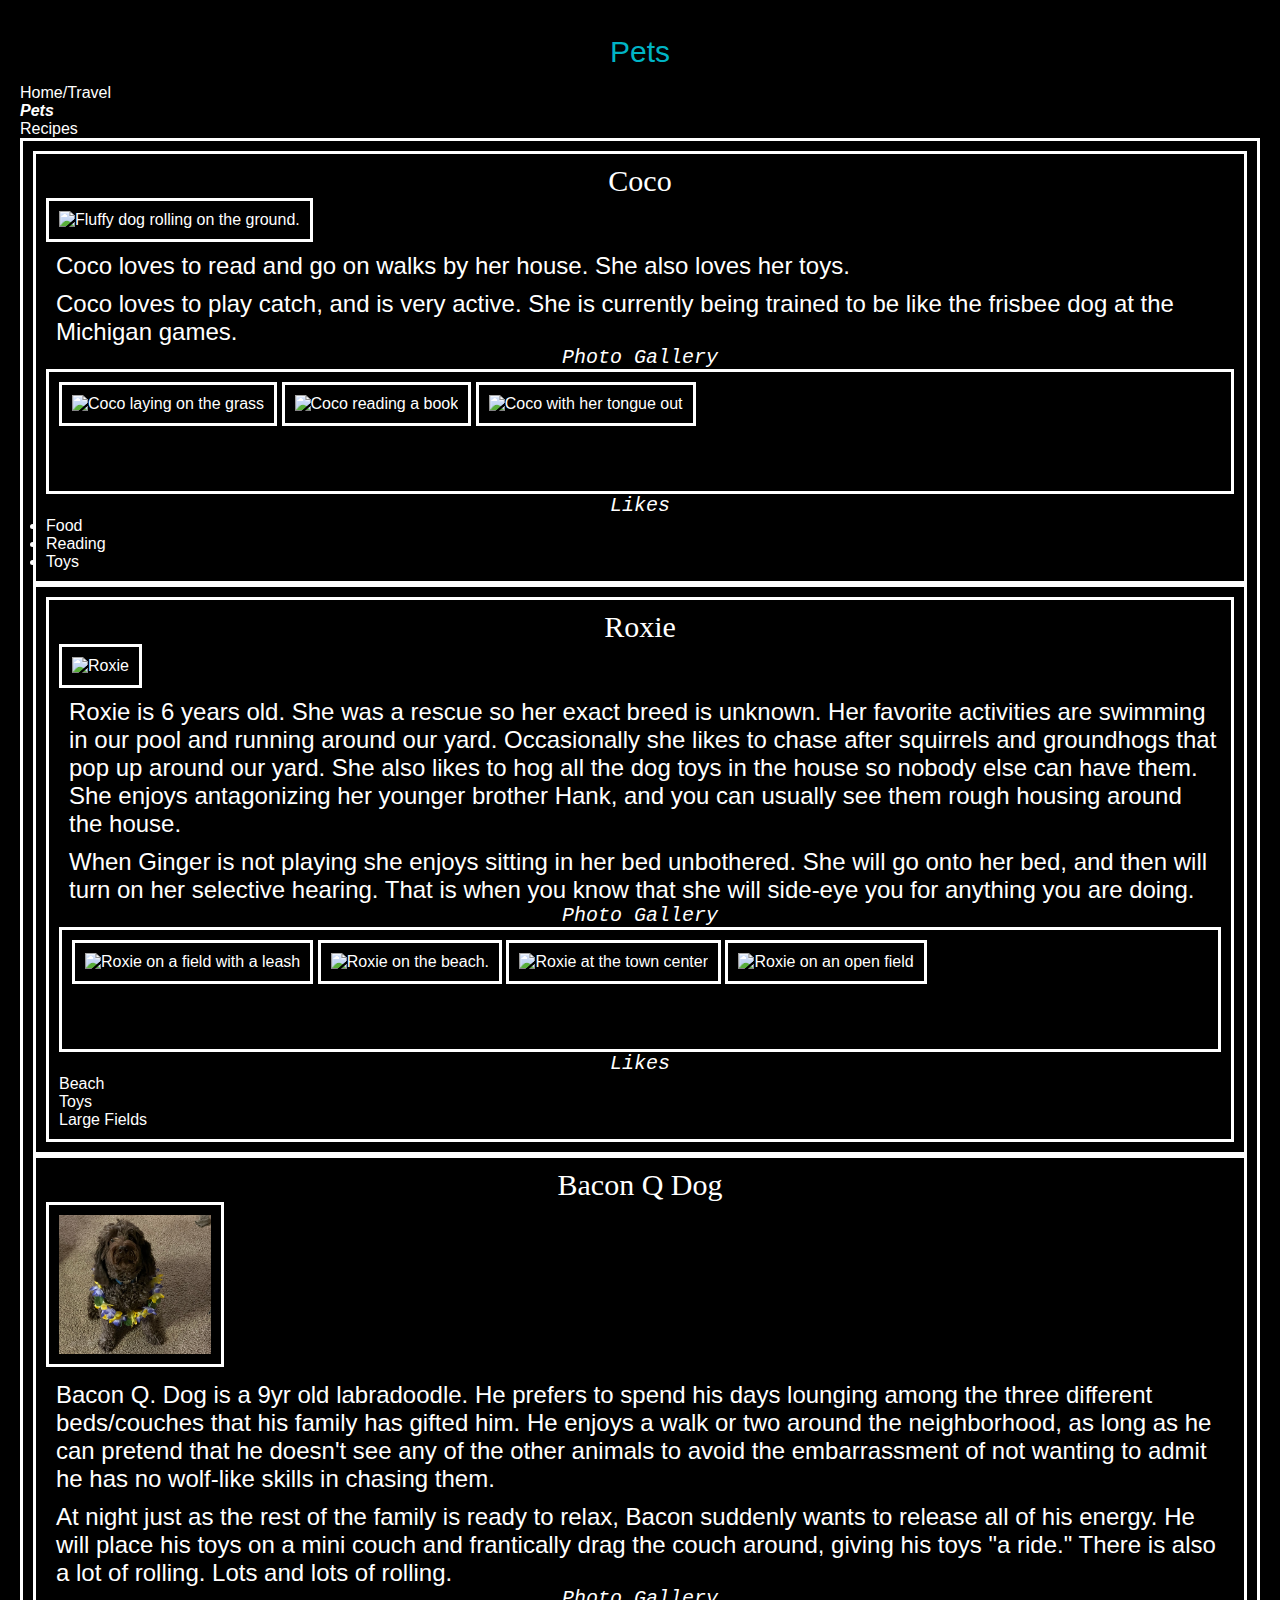
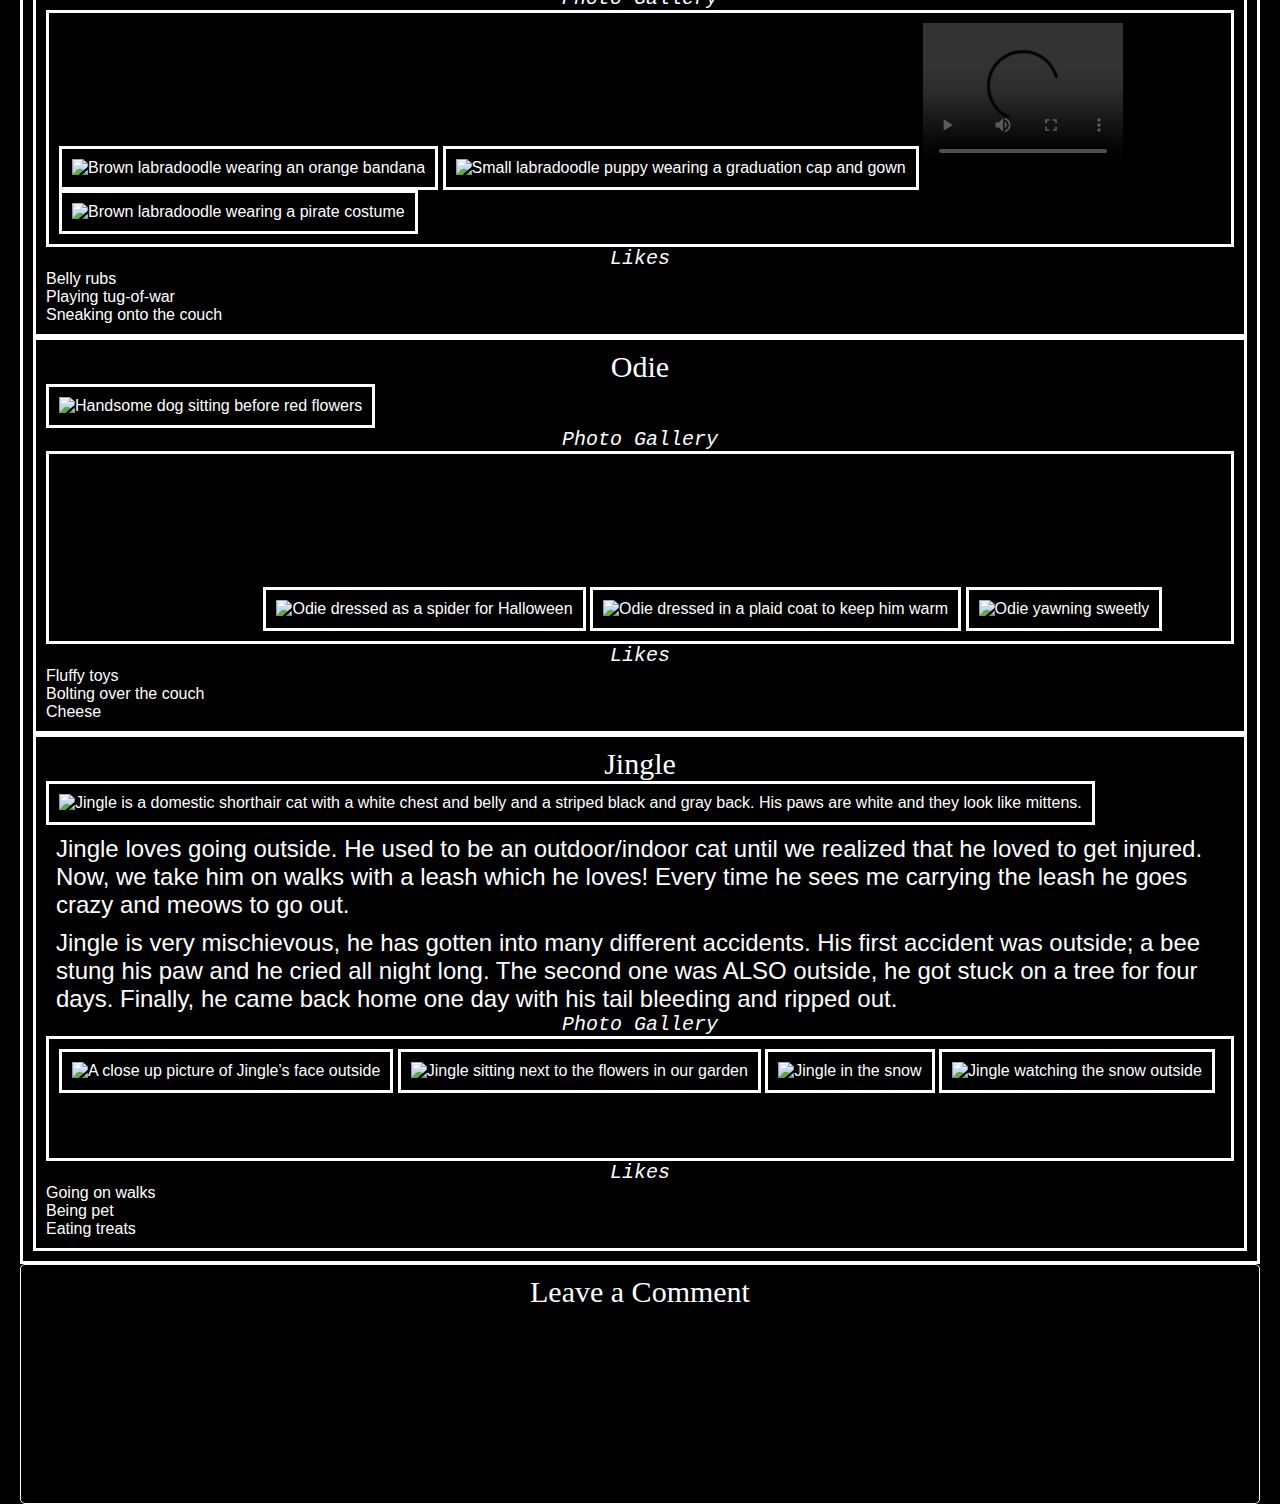
==== commit 4ed48920: "Update pets.html" ====
--- a/pets.html
+++ b/pets.html
@@ -3,10 +3,8 @@
 <head>
     <meta charset="UTF-8">
     <meta name="viewport" content="width=device-width, initial-scale=1.0">
-    <link rel="stylesheet" href="CSS/style.css">
-    <link rel="stylesheet" href="CSS/reset.css">
-    <link rel="stylesheet" href="https://fonts.googleapis.com/css?family=Inconsolata">
-    <link rel="stylesheet" href="https://cdnjs.cloudflare.com/ajax/libs/font-awesome/4.7.0/css/font-awesome.min.css">
+    <link rel="stylesheet" href="style.css">
+    <link rel="stylesheet" href="reset.css">
     <title>Pets</title>
 </head>
 <body>
--- a/style.css
+++ b/style.css
@@ -0,0 +1,115 @@
+
+
+
+
+h1{
+    color: #00b4c5;
+    background: black;
+    font-family: Arial;
+    font-size: 30px;
+    text-align: center;
+    padding: 15px;
+    
+}
+h2{
+    color: white;
+    font-family: Times;
+    font-style: normal;
+    line-height: normal;
+    text-align: center;
+    font-size: 30px;
+}
+h3{
+    color: white;
+    font-family: 'Courier New', Courier, monospace;
+    font-style: oblique;
+    font-size: 20px;
+    text-align: center;
+}
+body{
+    font-family: Arial, Verdana;
+    background: black;
+    color: white;
+    margin-top: 20px;
+    margin-left: 20px;
+    margin-right: 20px;
+}
+p{
+    font-size: 24px;
+    padding-top: 10px;
+    padding-left: 10px;
+}
+img{
+    
+    width: 15%;
+    margin: auto;
+    height: 20%;
+    border: white 3px solid;
+    padding: 10px;
+}
+div{
+    min-height: 125px;
+    padding: 10px;
+    word-spacing: double;
+    border: white 3px solid;
+}
+
+.skip{
+    position: absolute; 
+    margin-top: -10px;
+    left: -9999px;
+    z-index: 999;
+    padding: 1em;
+}
+
+.skip:focus{
+    margin-top: 2px;
+    margin-left: 10px;
+    padding: 10px;
+    left: 50%;
+}
+
+.skip.hover{
+    color: white;
+}
+
+.current_pg{
+    font-style: italic;
+    font-weight: bold;
+}
+.photo.grid{
+    display: flex;
+    flex-wrap: wrap;
+    justify-content: space-around;
+    align-items: center;
+    margin: 40px;
+}
+
+@media (prefers-reduced-motion: reduce){
+    .gif{
+        display: none;
+    }
+
+}
+
+.zoom-when-hovering{
+    transition: transform 0.5s;
+}
+
+.zoom-when-hovering:hover{
+    transform: scale(1.3);
+}
+
+.zoom-when-hovering:focus{
+    margin-top: 2px;
+    margin-left: 10px;
+    padding: 10px;
+}
+
+#comment{
+  background-color: black;
+  border: 1px solid white;
+  border-radius: 5px;
+  padding: 10px;
+  text-align: center;
+}
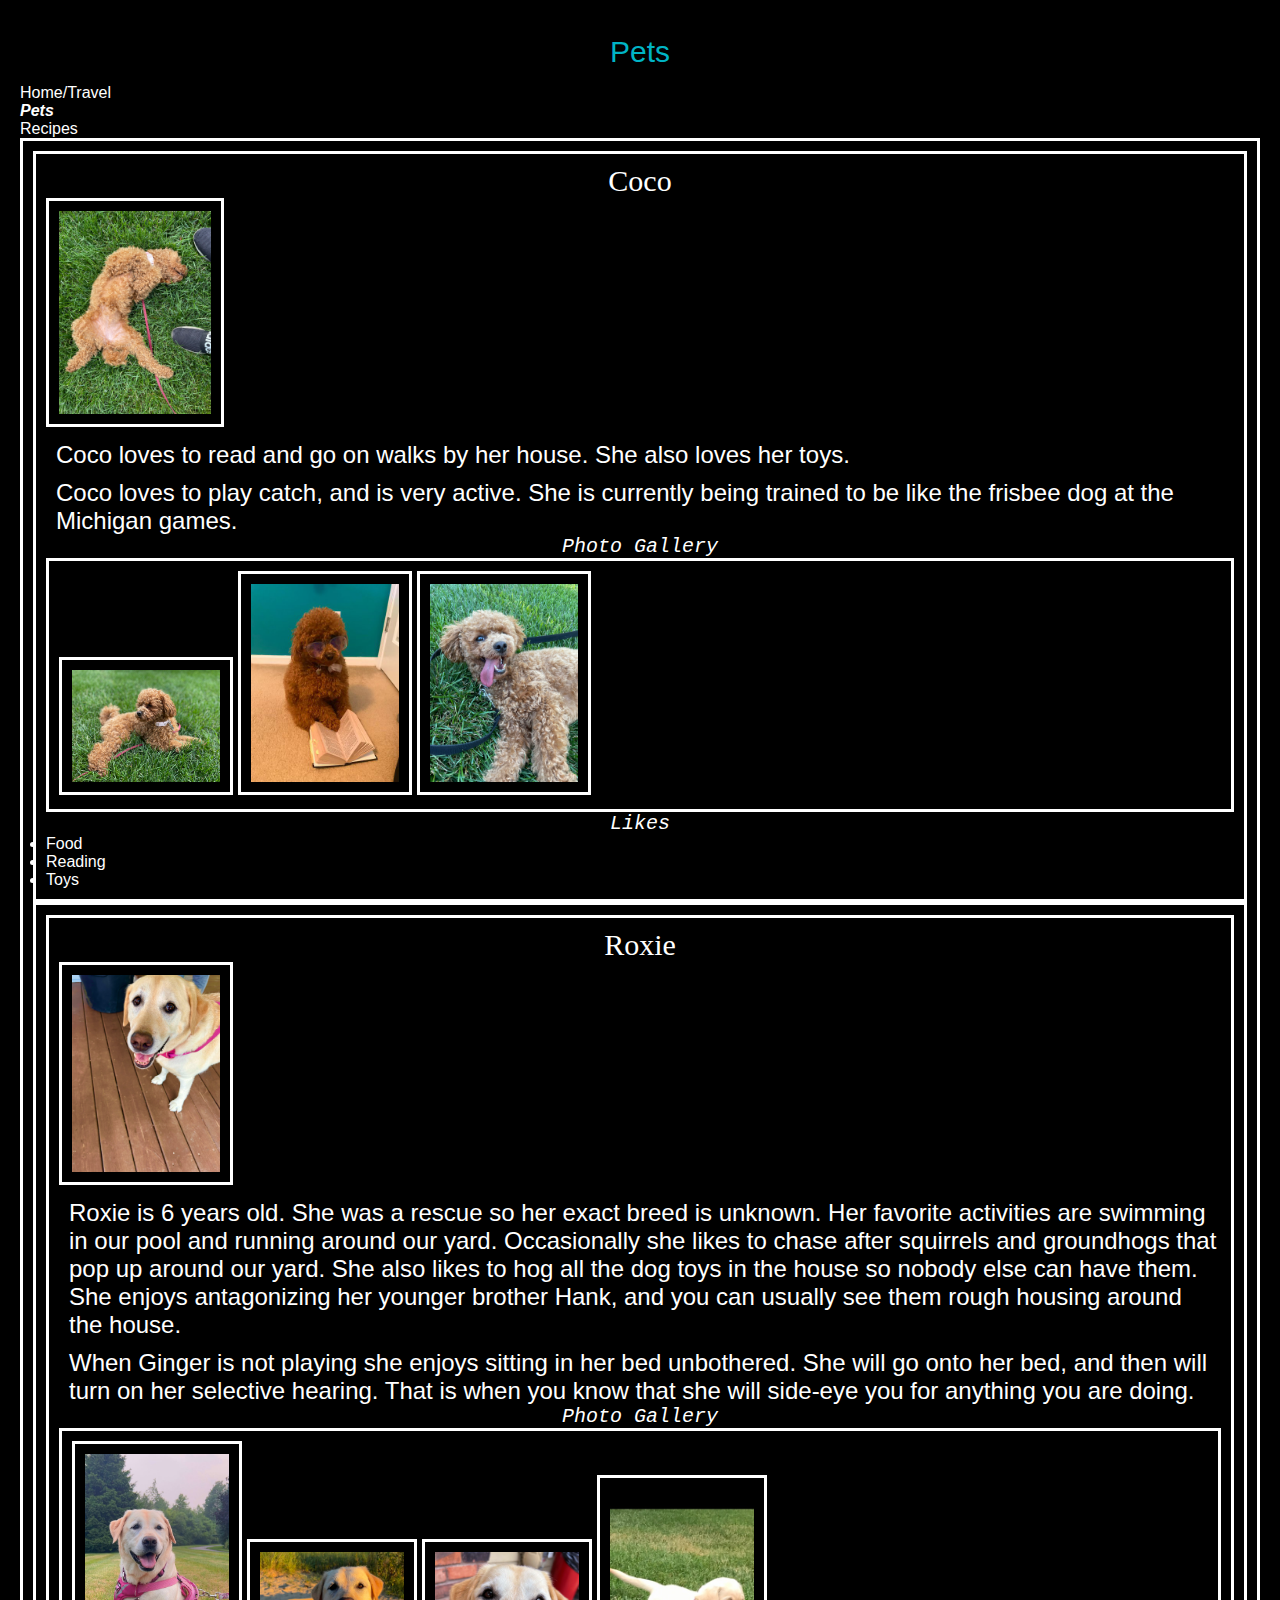
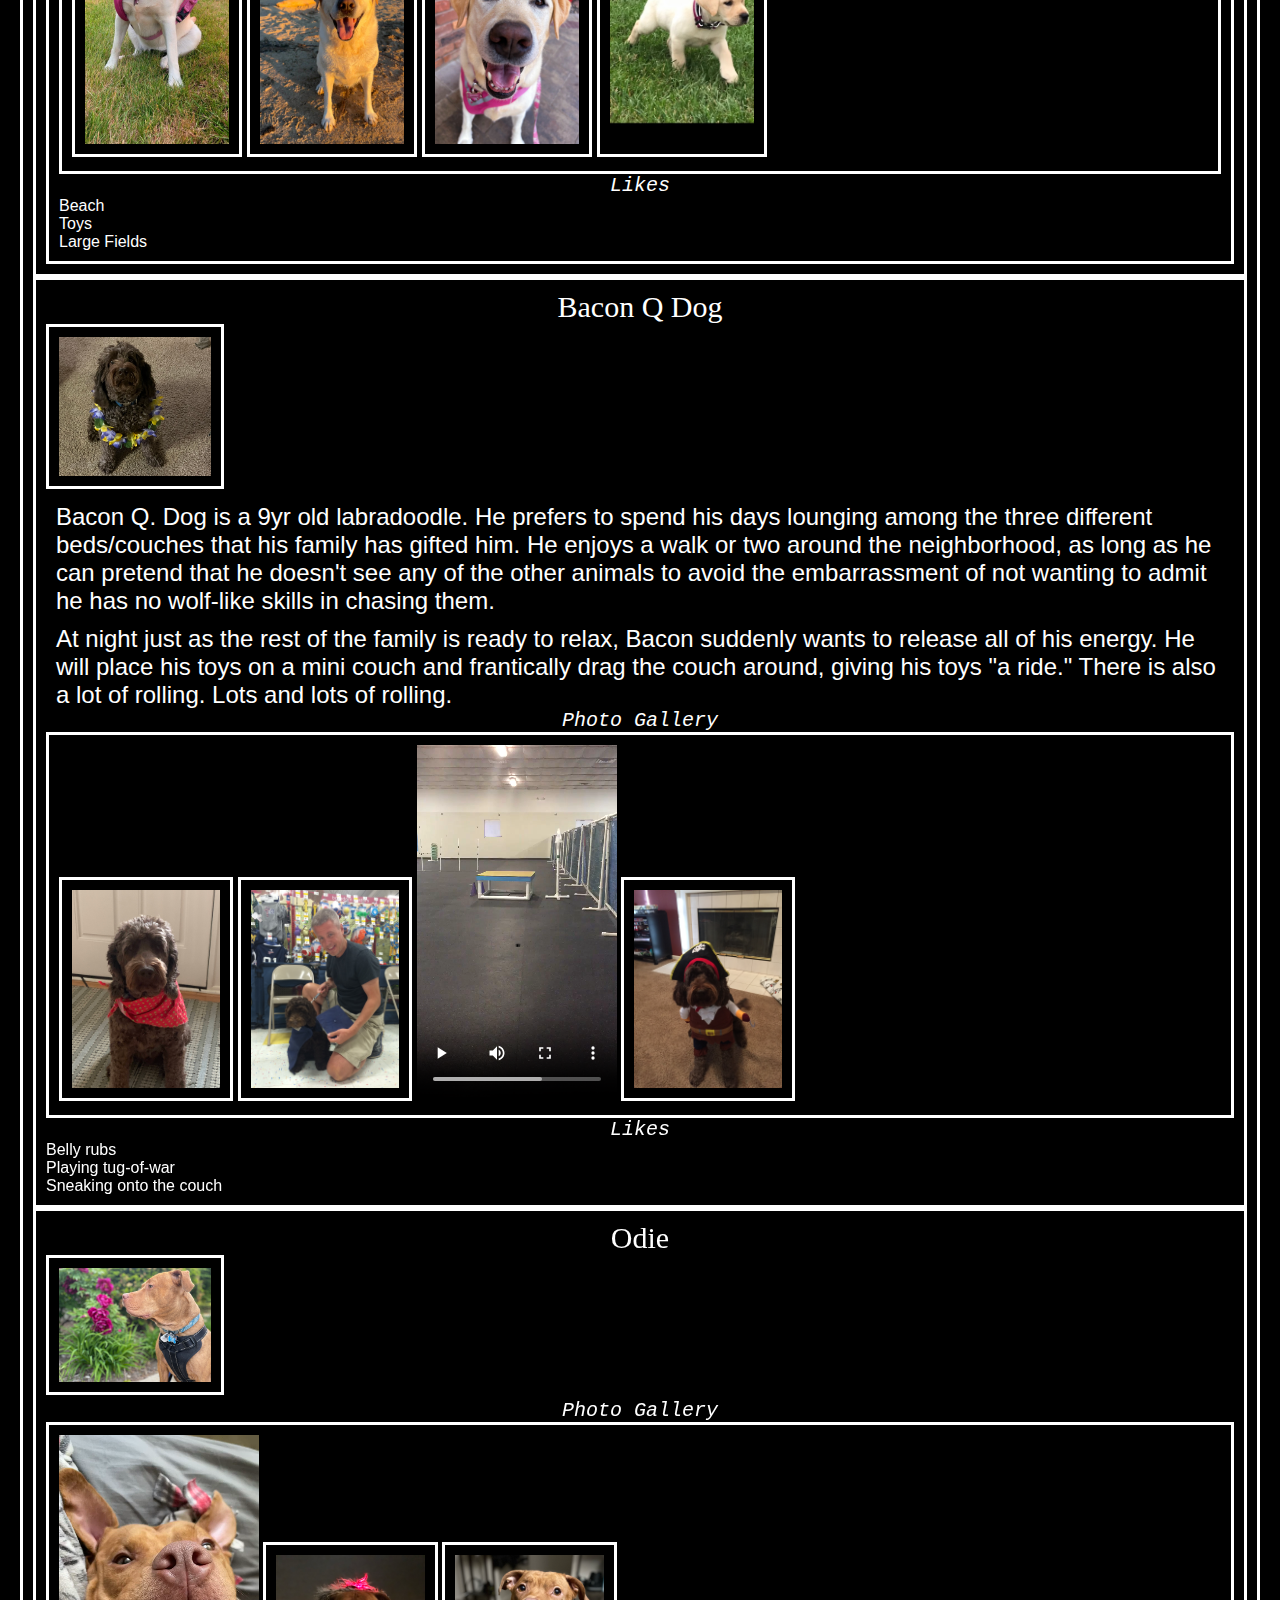
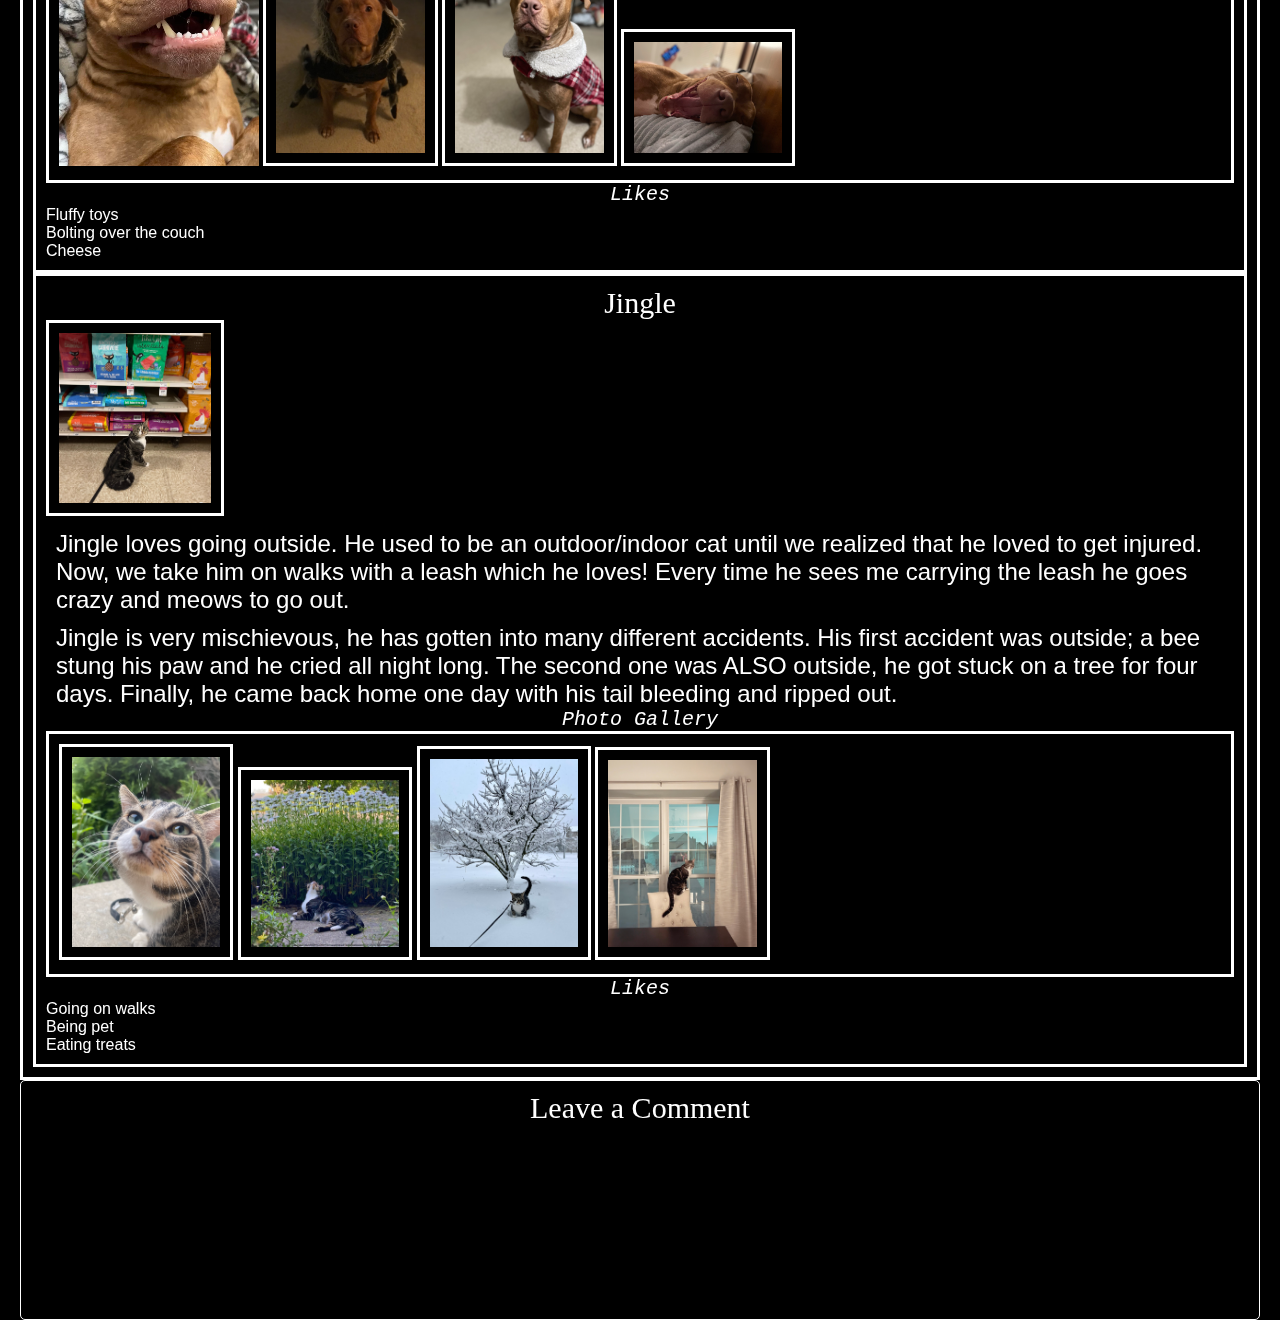
==== commit a17d02d9: "Update pets.html" ====
--- a/pets.html
+++ b/pets.html
@@ -23,16 +23,16 @@
             <link rel="stylesheet" href="CSS/style.css">
             <!--pet 1-->
             <h2>Coco</h2>
-            <img src = "images/cocorolling.jpg"  alt = "Fluffy dog rolling on the ground."/>
+            <img src = "Images/cocorolling.jpg"  alt = "Fluffy dog rolling on the ground."/>
 
             <p>Coco loves to read and go on walks by her house. She also loves her toys. </p>
             <p>Coco loves to play catch, and is very active. She is currently being trained to be like the frisbee dog at the Michigan games.</p>
             
             <h3>Photo Gallery</h3>
             <div class = "photo.grid"> 
-            <img src = "images/cocograss.jpg" alt = "Coco laying on the grass" title = "Image 1" />
-            <img src = "images/cocoglasses.jpg"  alt = "Coco reading a book" title = "Image 2"/>
-            <img src = "images/cocotongue.jpg" alt = "Coco with her tongue out" title = "Image 3"/>
+            <img src = "Images/cocograss.jpg" alt = "Coco laying on the grass" title = "Image 1" />
+            <img src = "Images/cocoglasses.jpg"  alt = "Coco reading a book" title = "Image 2"/>
+            <img src = "Images/cocotongue.jpg" alt = "Coco with her tongue out" title = "Image 3"/>
             </div>
             <h3>Likes</h3>
             <li>Food</li>
@@ -43,19 +43,19 @@
             <div>
                 <h2>Roxie</h2>
     
-                <img src="images/roxie.jpg" alt = "Roxie" title = "A1 LLC" class = "thumbnail"/>
+                <img src="Images/roxie.jpg" alt = "Roxie" title = "A1 LLC" class = "thumbnail"/>
                 <p> Roxie is 6 years old. She was a rescue so her exact breed is unknown. Her favorite activities are swimming in our pool and running around our yard. Occasionally she likes to chase after squirrels and groundhogs that pop up around our yard. She also likes to hog all the dog toys in the house so nobody else can have them. She enjoys antagonizing her younger brother Hank, and you can usually see them rough housing around the house.</p>
                 <p>When Ginger is not playing she enjoys sitting in her bed unbothered. She will go onto her bed, and then will turn on her selective hearing. That is when you know that she will side-eye you for anything you are doing.</p>
                 
                 <h3>Photo Gallery</h3>
                 <div class = "photo.grid"> 
-                <img src="images/roxie1.jpg" alt = "Roxie on a field with a leash" title = "Image 1" class = "thumbnail" width = "200" class = "zoom-when-hovering"/>
+                <img src="Images/roxie1.jpg" alt = "Roxie on a field with a leash" title = "Image 1" class = "thumbnail" width = "200" class = "zoom-when-hovering"/>
     
-                <img src="images/roxie2.jpg" alt = "Roxie on the beach." title = "Image 2" class = "thumbnail" width = "200" class = "zoom-when-hovering"/>
+                <img src="Images/roxie2.jpg" alt = "Roxie on the beach." title = "Image 2" class = "thumbnail" width = "200" class = "zoom-when-hovering"/>
     
-                <img src="images/roxie3.jpg" alt = "Roxie at the town center " title = "Image 3" class = "thumbnail" width = "200" class = "zoom-when-hovering"/>
+                <img src="Images/roxie3.jpg" alt = "Roxie at the town center " title = "Image 3" class = "thumbnail" width = "200" class = "zoom-when-hovering"/>
     
-                <img src="images/roxie4.jpg" alt = "Roxie on an open field" title = "Image 4" class = "thumbnail" width = "200"class = "zoom-when-hovering"/>
+                <img src="Images/roxie4.jpg" alt = "Roxie on an open field" title = "Image 4" class = "thumbnail" width = "200"class = "zoom-when-hovering"/>
                 </div>
                 <h3>Likes</h3>
                 <ul>
@@ -76,13 +76,13 @@
             
             <h3>Photo Gallery</h3>
             <div class = "photo.grid"> 
-            <img src="images/bacon_bandana.JPG" alt = "Brown labradoodle wearing an orange bandana" title = "Image 1" class = "zoom-when-hovering">
-            <img src="images/bacon_graduation.JPG" alt="Small labradoodle puppy wearing a graduation cap and gown" title = "Image 2" class = "zoom-when-hovering">
+            <img src="Images/bacon_bandana.JPG" alt = "Brown labradoodle wearing an orange bandana" title = "Image 1" class = "zoom-when-hovering">
+            <img src="Images/bacon_graduation.JPG" alt="Small labradoodle puppy wearing a graduation cap and gown" title = "Image 2" class = "zoom-when-hovering">
             <video width="200"  controls title = "Image 3">
-                <source src="images/bacon_agility.mov">
+                <source src="Images/bacon_agility.mov">
                 Your browser does not support the video tag.  This was a video of a girl and dog demonstrating a sit and stay procedure
             </video>
-            <img src="images/bacon_halloween.JPG"  width ="200" alt="Brown labradoodle wearing a pirate costume" title = "Image 4" class = "zoom-when-hovering">
+            <img src="Images/bacon_halloween.JPG"  width ="200" alt="Brown labradoodle wearing a pirate costume" title = "Image 4" class = "zoom-when-hovering">
             </div>
             <h3>Likes</h3>
             <ul>
@@ -97,16 +97,16 @@
             <!--pet 4-->
             <h2>Odie</h2>
 
-            <img src = "images/Odie_flowers.jpeg" alt = "Handsome dog sitting before red flowers" class = "zoom-when-hovering">
+            <img src = "Images/Odie_flowers.jpeg" alt = "Handsome dog sitting before red flowers" class = "zoom-when-hovering">
             <h3>Photo Gallery</h3>
             <div class = "photo.grid"> 
             <video width = "200" autoplay loop muted>
-                <source src="images/Odie_goofy.MOV">
+                <source src="Images/Odie_goofy.MOV">
             </video>
 
-            <img src = "images/Odie_spider.jpeg" alt = "Odie dressed as a spider for Halloween" title = "Image 1" class = "zoom-when-hovering">
-            <img src = "images/Odie_winter.jpeg" alt = "Odie dressed in a plaid coat to keep him warm" title = "Image 2" class = "zoom-when-hovering">
-            <img src = "images/Odie_yawn.jpeg" alt = "Odie yawning sweetly" title = "Image 3" class = "zoom-when-hovering">
+            <img src = "Images/Odie_spider.jpeg" alt = "Odie dressed as a spider for Halloween" title = "Image 1" class = "zoom-when-hovering">
+            <img src = "Images/Odie_winter.jpeg" alt = "Odie dressed in a plaid coat to keep him warm" title = "Image 2" class = "zoom-when-hovering">
+            <img src = "Images/Odie_yawn.jpeg" alt = "Odie yawning sweetly" title = "Image 3" class = "zoom-when-hovering">
             </div>
             <h3>Likes</h3>
             <ul>
@@ -119,17 +119,17 @@
         <div>
             <!--pet 5-->
             <h2>Jingle</h2>
-            <img src = "images/jingle.jpg" alt = "Jingle is a domestic shorthair cat with a white chest and belly and a striped black and gray back. His paws are white and they look like mittens." class = "zoom-when-hovering"/>
+            <img src = "Images/jingle.jpg" alt = "Jingle is a domestic shorthair cat with a white chest and belly and a striped black and gray back. His paws are white and they look like mittens." class = "zoom-when-hovering"/>
 
             <p>Jingle loves going outside. He used to be an outdoor/indoor cat until we realized that he loved to get injured. Now, we take him on walks with a leash which he loves! Every time he sees me carrying the leash he goes crazy and meows to go out.</p>
             <p>Jingle is very mischievous, he has gotten into many different accidents. His first accident was outside; a bee stung his paw and he cried all night long. The second one was ALSO outside, he got stuck on a tree for four days. Finally, he came back home one day with his tail bleeding and ripped out.</p>
             
             <h3>Photo Gallery</h3>
             <div class = "photo.grid"> 
-            <img src = "images/jingle_outside.jpg" width = 200 alt = "A close up picture of Jingle’s face outside" title = "Image 1" class = "zoom-when-hovering"/>
-            <img src = "images/jingle_flowers.jpg" width = 200 alt = "Jingle sitting next to the flowers in our garden" title = "Image 2" class = "zoom-when-hovering"/>
-            <img src = "images/jingle_snow.jpg" width = 200 alt = "Jingle in the snow" title = "Image 3" class = "zoom-when-hovering"/>
-            <img src = "images/jingle_window.jpg" width = 200 alt = "Jingle watching the snow outside" title = "Image 4" class = "zoom-when-hovering"/>
+            <img src = "Images/jingle_outside.jpg" width = 200 alt = "A close up picture of Jingle’s face outside" title = "Image 1" class = "zoom-when-hovering"/>
+            <img src = "Images/jingle_flowers.jpg" width = 200 alt = "Jingle sitting next to the flowers in our garden" title = "Image 2" class = "zoom-when-hovering"/>
+            <img src = "Images/jingle_snow.jpg" width = 200 alt = "Jingle in the snow" title = "Image 3" class = "zoom-when-hovering"/>
+            <img src = "Images/jingle_window.jpg" width = 200 alt = "Jingle watching the snow outside" title = "Image 4" class = "zoom-when-hovering"/>
             </div>
             <h3>Likes</h3>
             <ul>
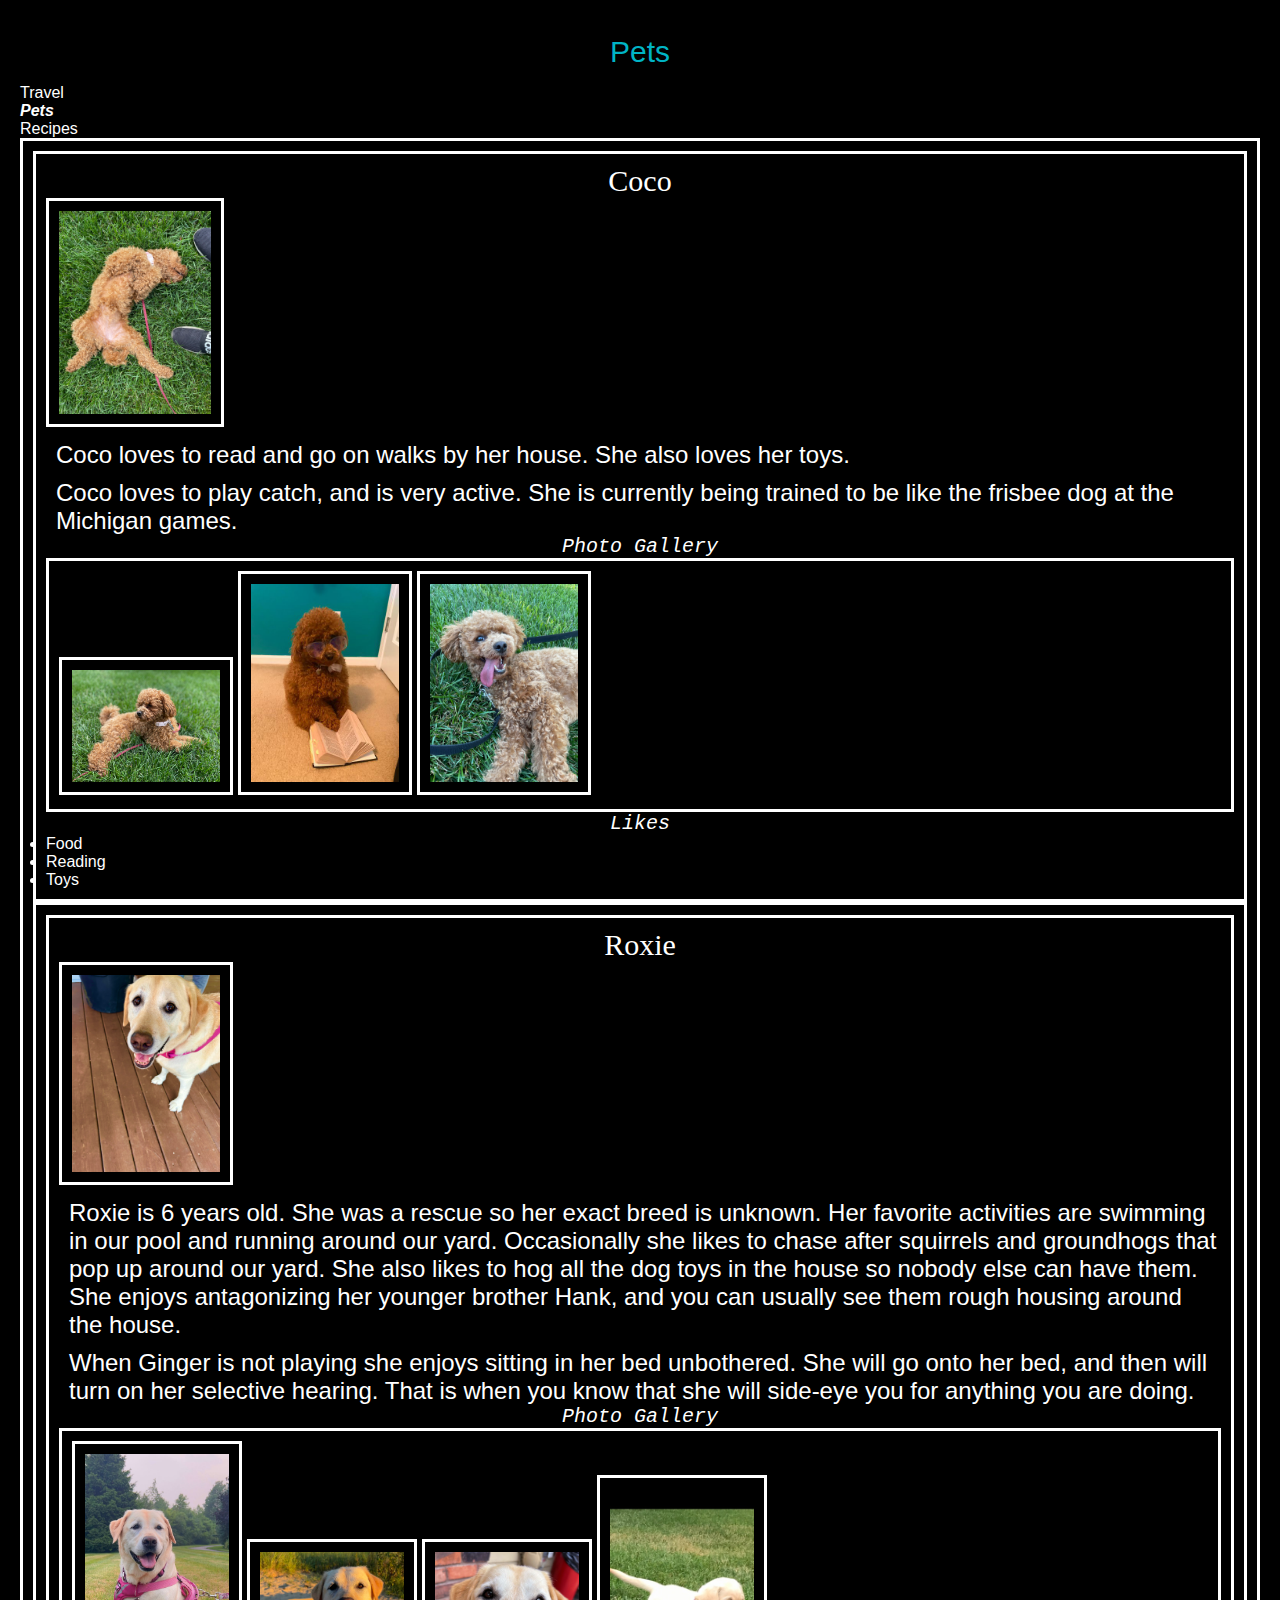
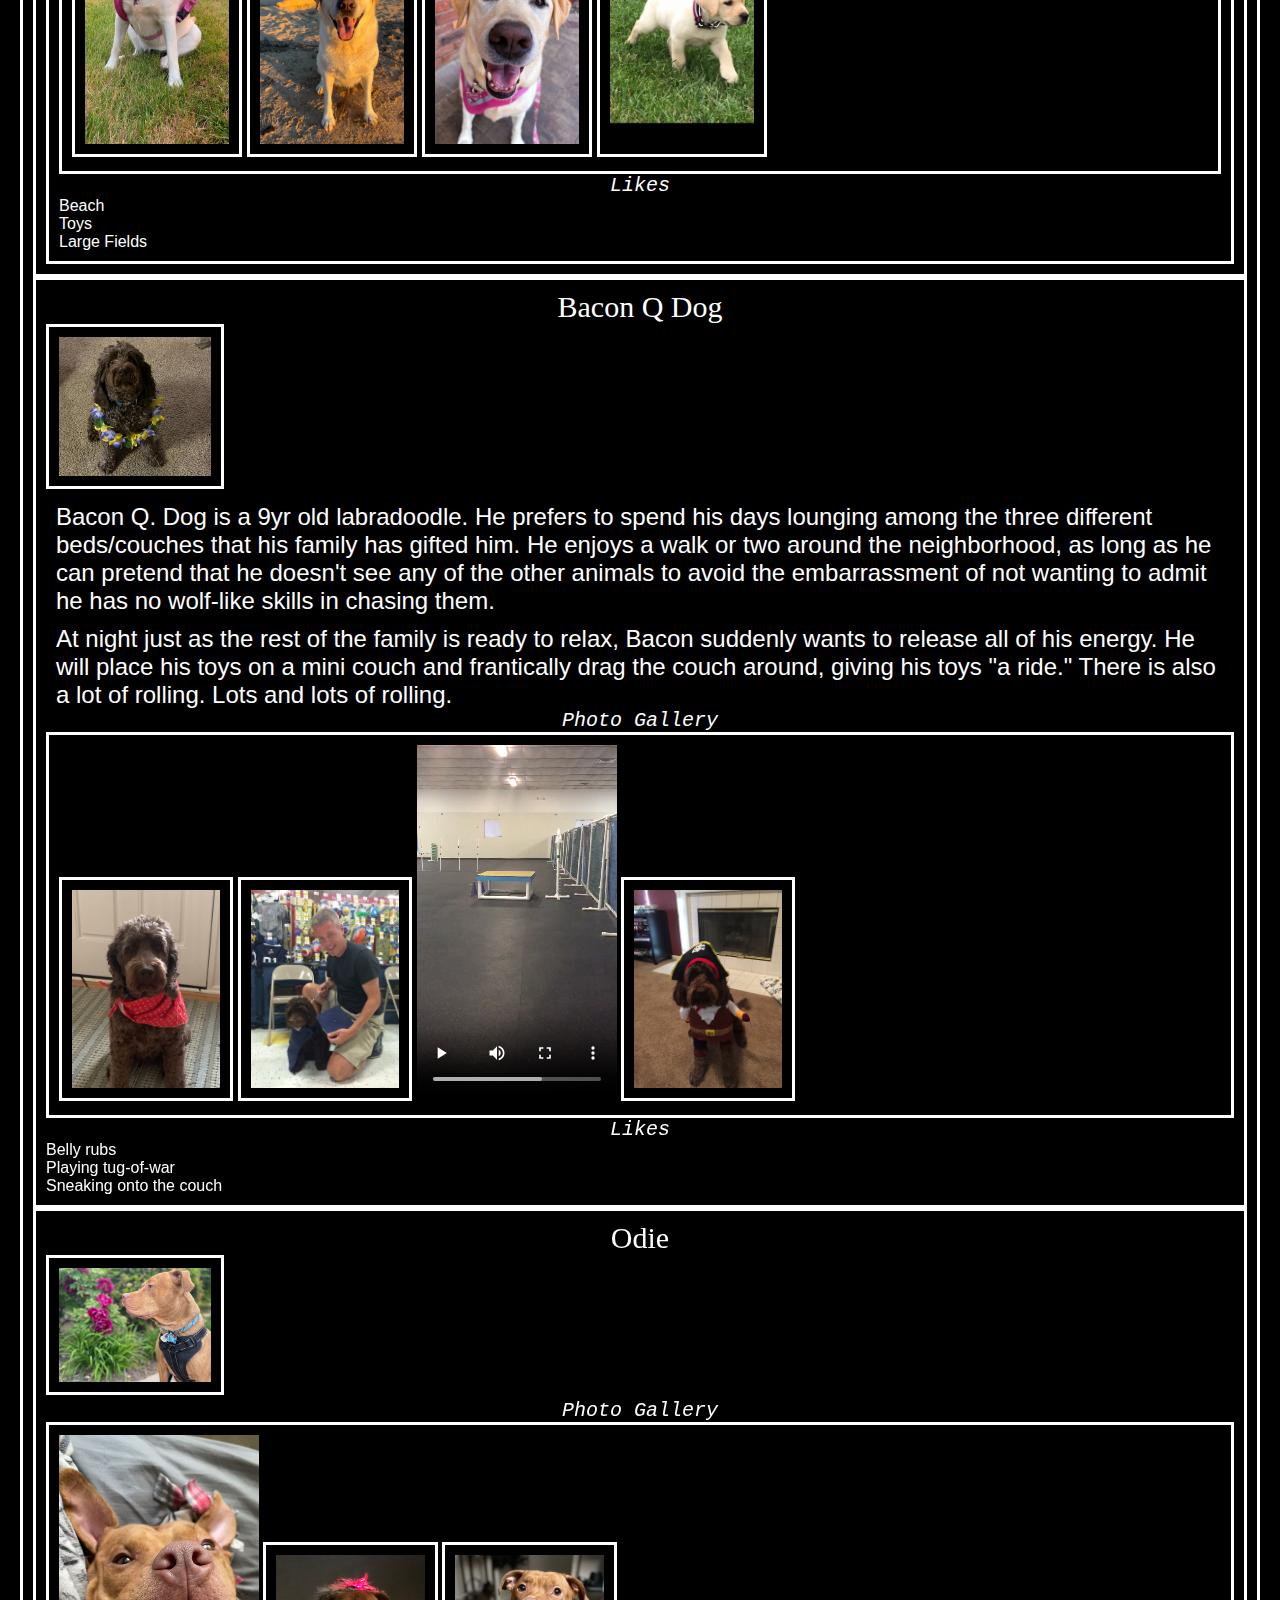
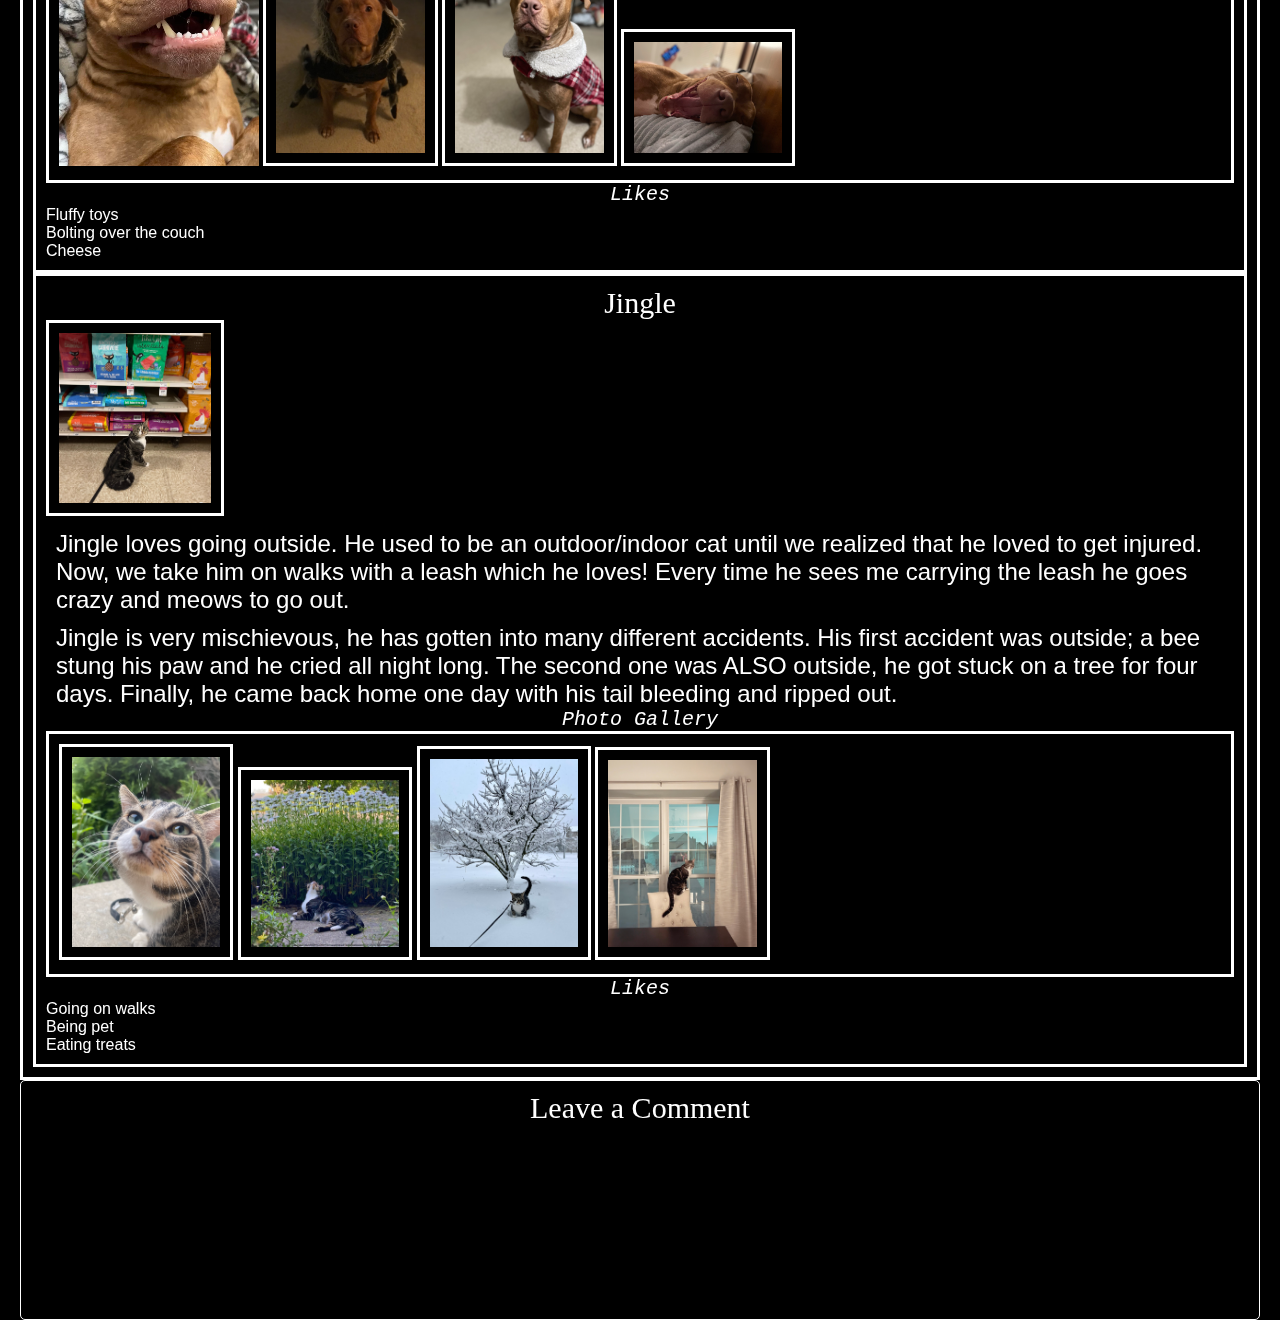
==== commit 1913d76c: "Update pets.html" ====
--- a/pets.html
+++ b/pets.html
@@ -12,7 +12,7 @@
     <a href = "index.html" class = "skip"> Skip to Main Content</a>
     <nav>
         <ul>
-            <li><a href = "index.html" >Home/Travel</a></li>
+            <li><a href = "index.html" >Travel</a></li>
             <li><a href = "pets.html" class = "current_pg" >Pets</a></li>
             <li><a href = "recipe.html" >Recipes</a></li>
         </ul>
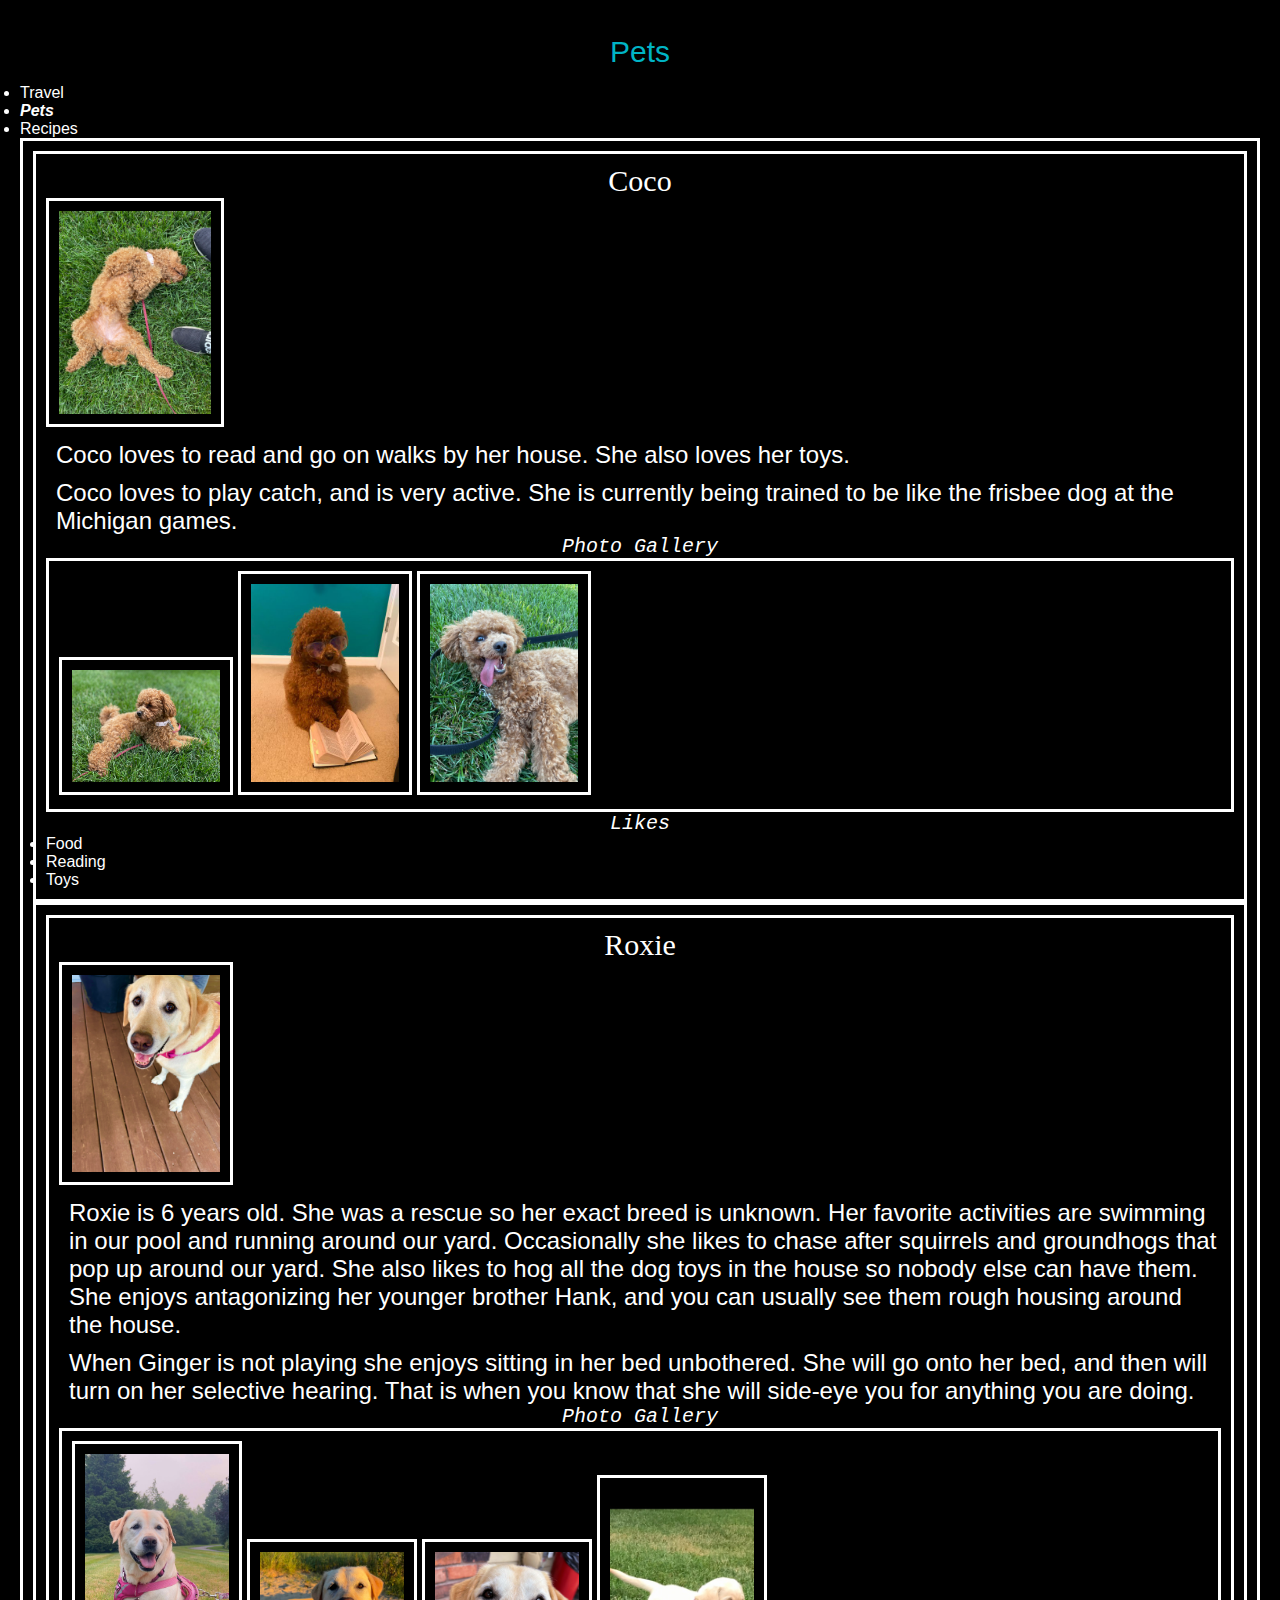
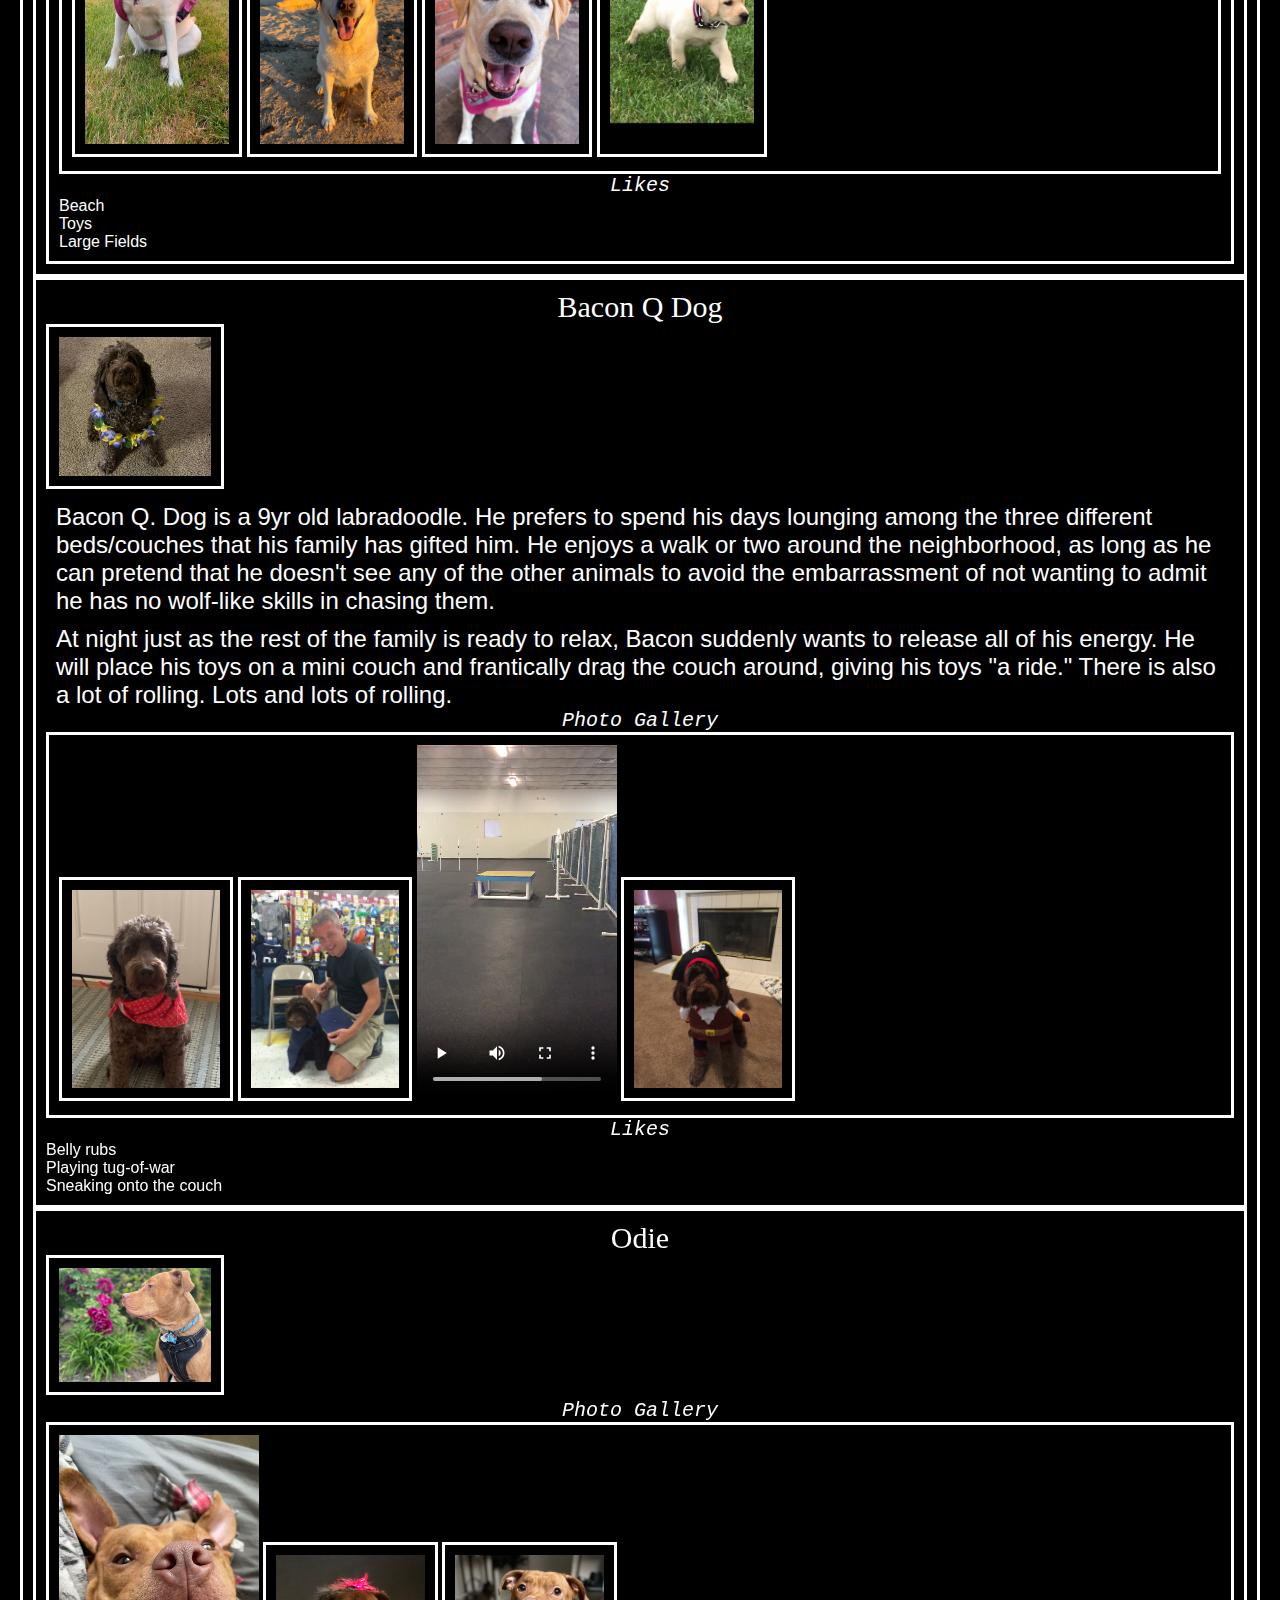
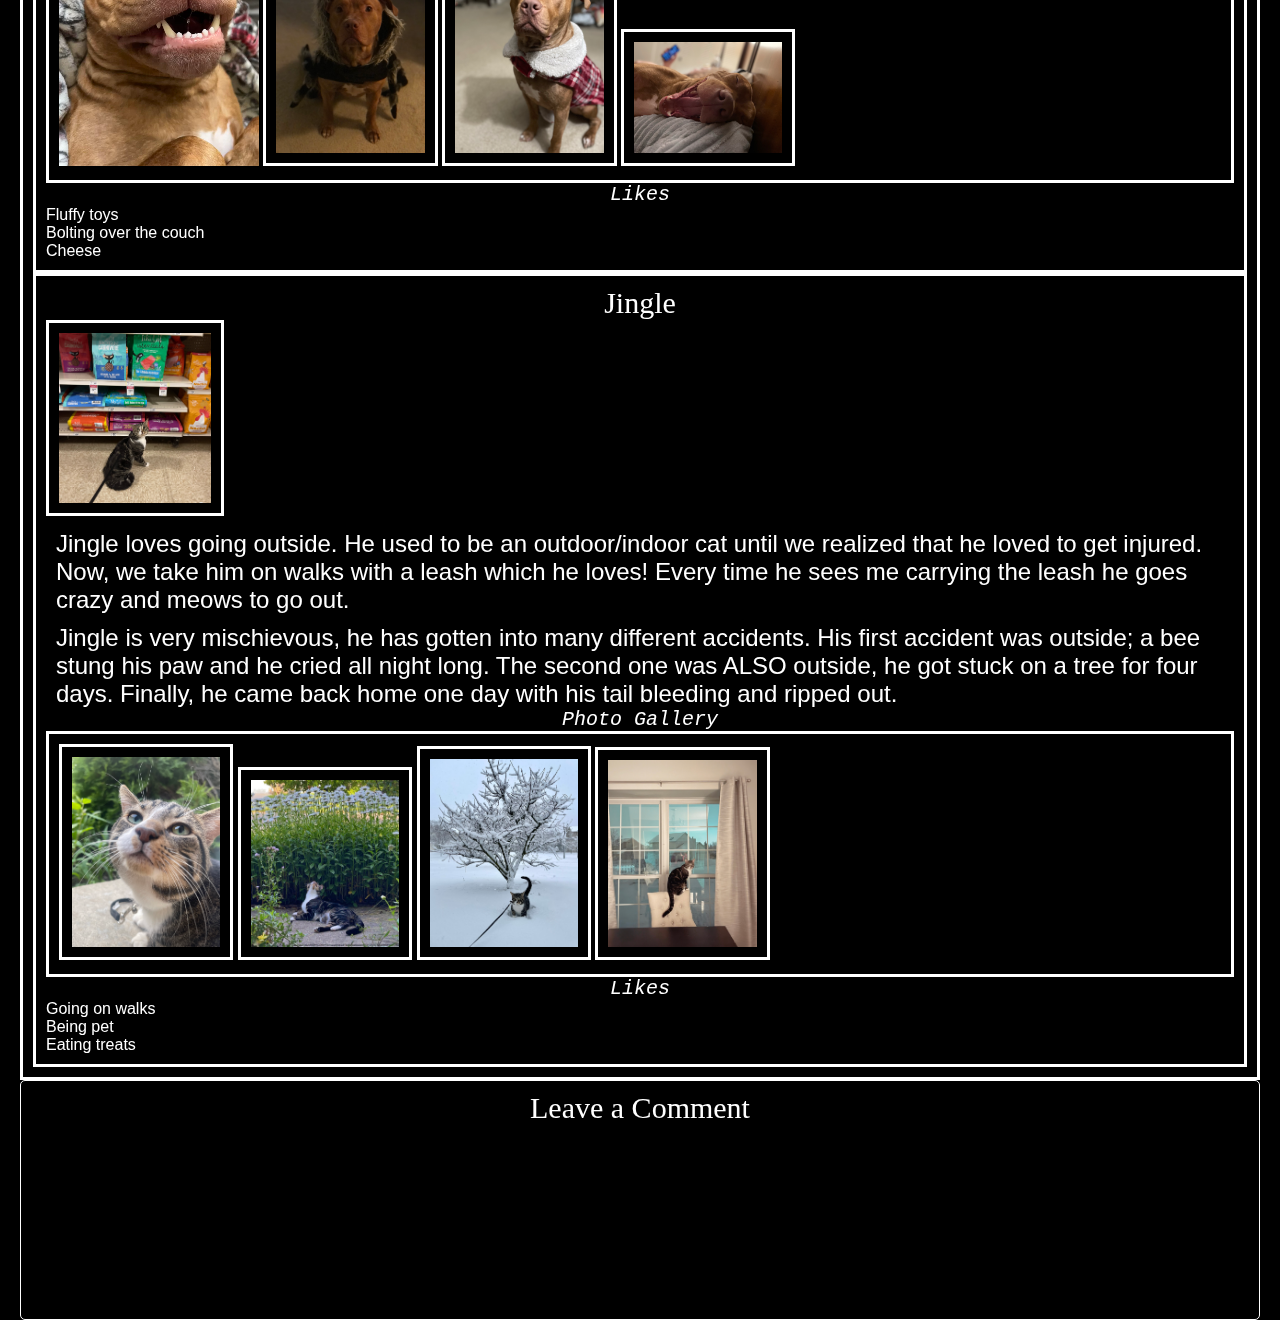
==== commit 2ad64f26: "Update pets.html" ====
--- a/pets.html
+++ b/pets.html
@@ -11,11 +11,11 @@
     <header> <h1>Pets</h1> </header>
     <a href = "index.html" class = "skip"> Skip to Main Content</a>
     <nav>
-        <ul>
+       
             <li><a href = "index.html" >Travel</a></li>
             <li><a href = "pets.html" class = "current_pg" >Pets</a></li>
             <li><a href = "recipe.html" >Recipes</a></li>
-        </ul>
+       
     </nav>
     <main>
         <div>
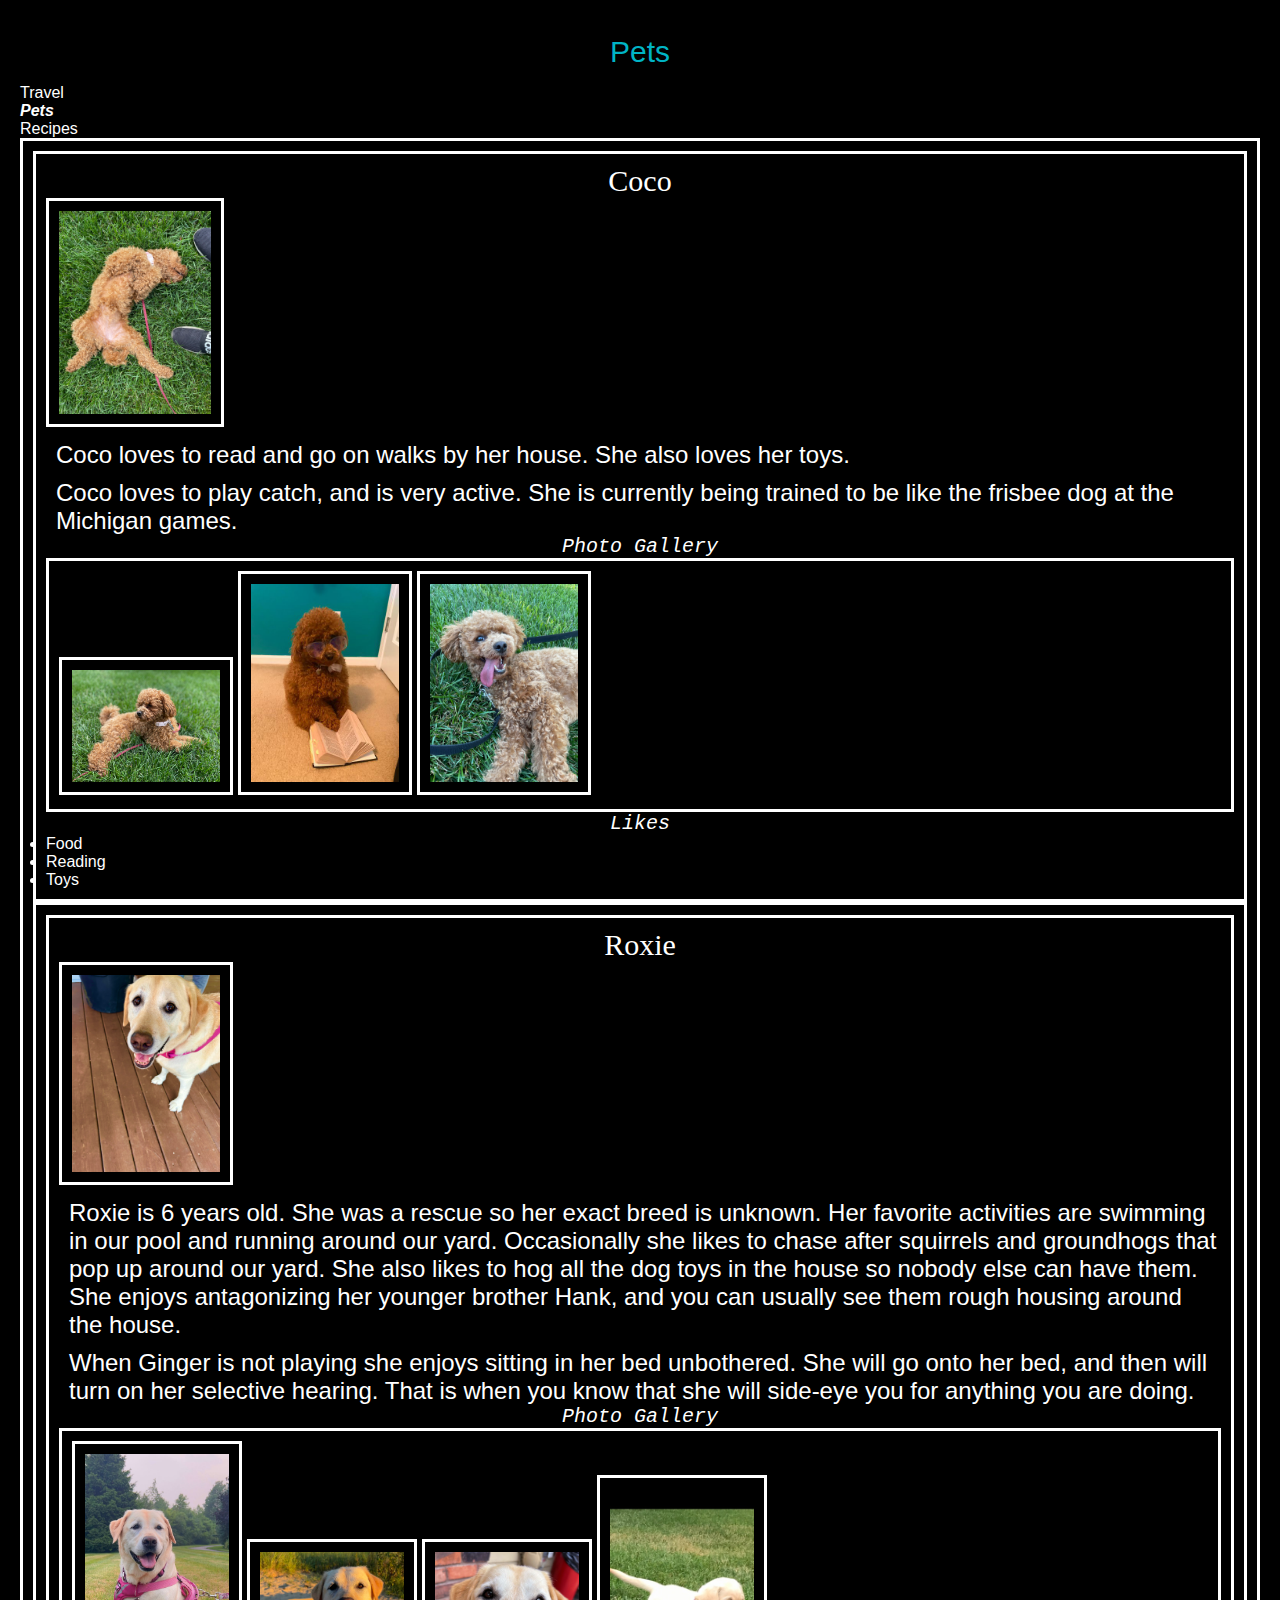
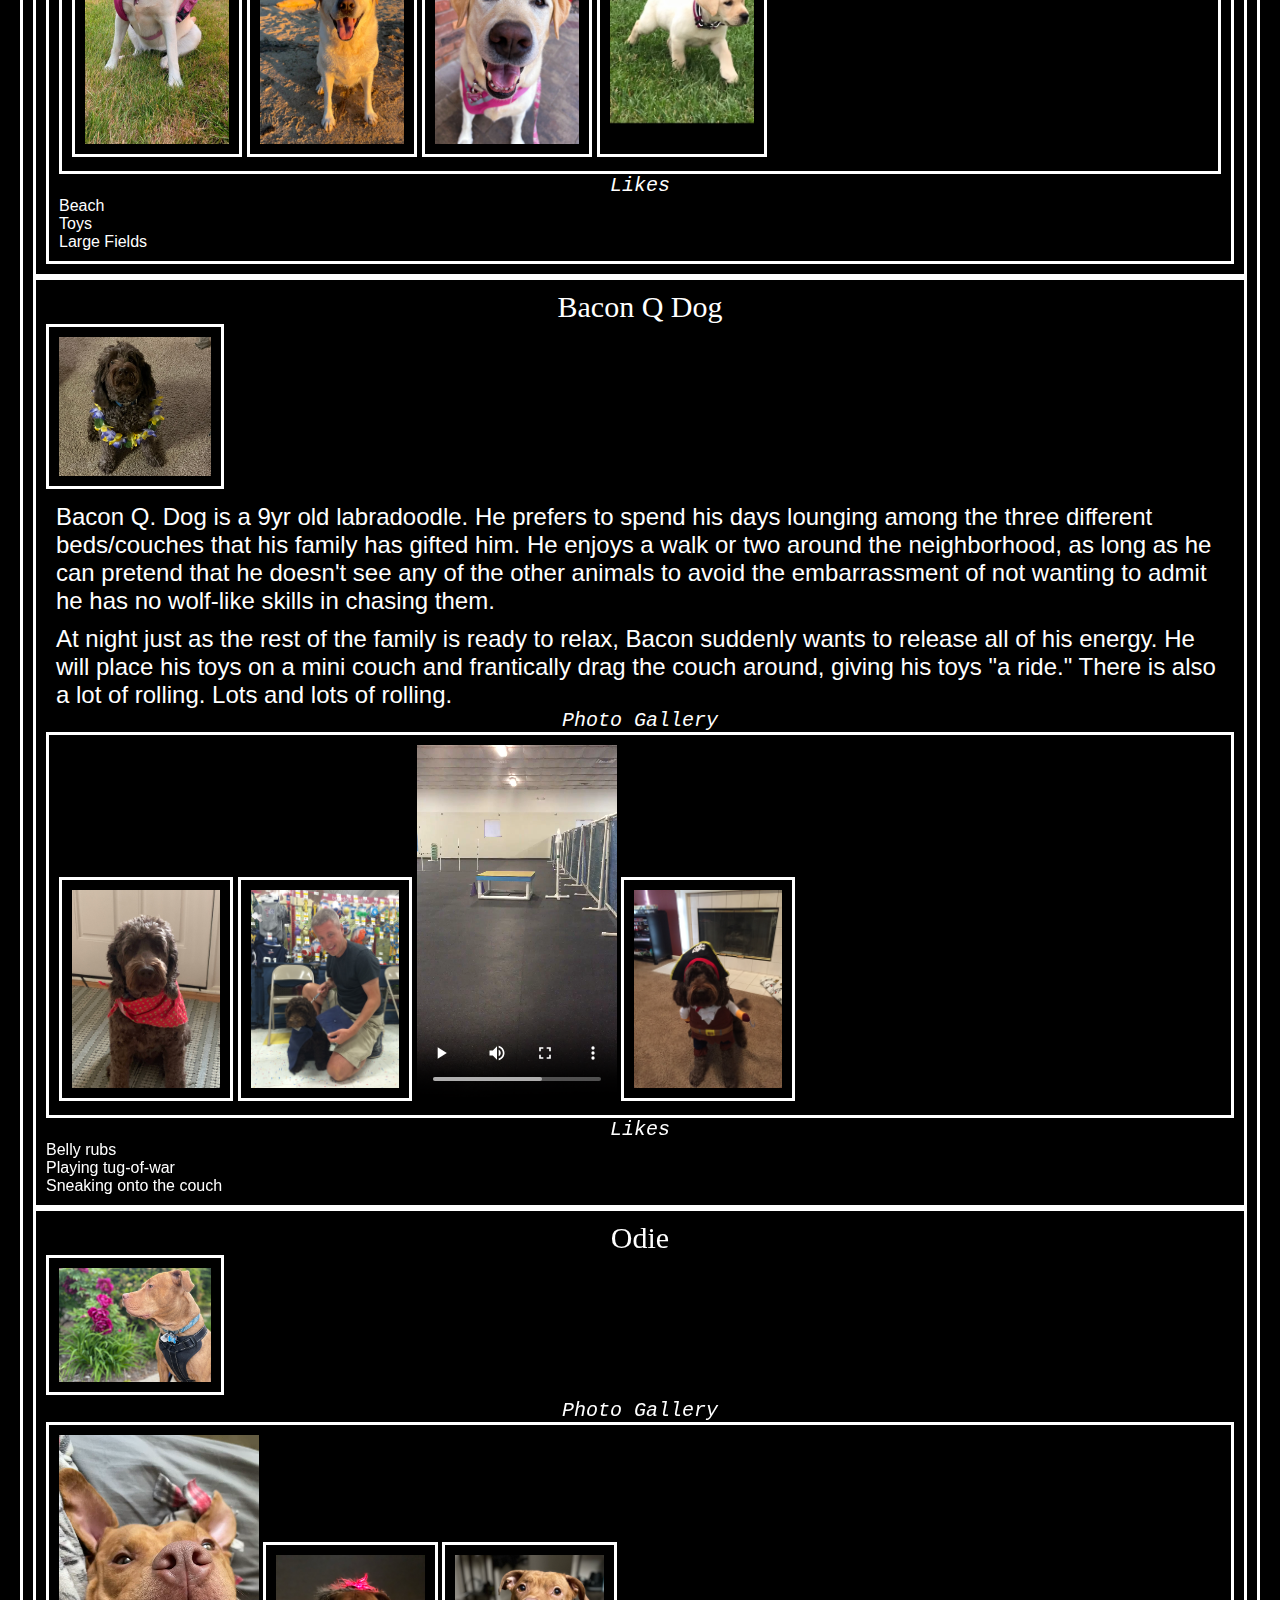
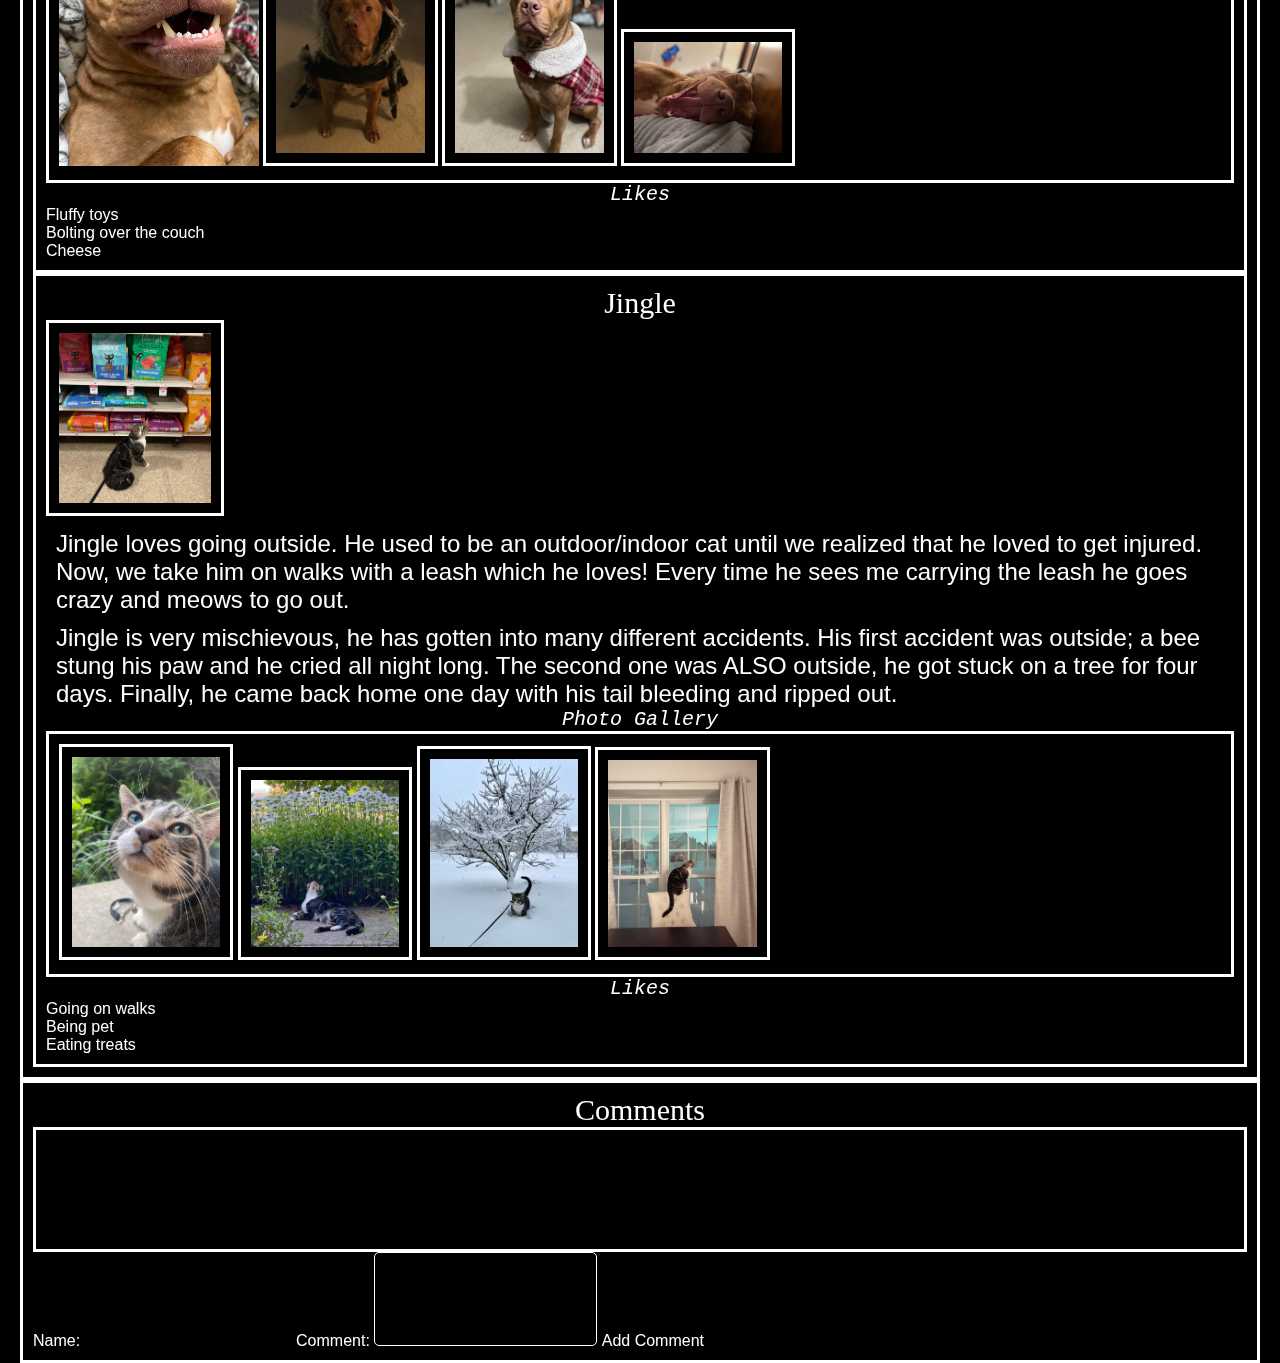
==== commit 3349a12c: "Update pets.html" ====
--- a/pets.html
+++ b/pets.html
@@ -11,11 +11,11 @@
     <header> <h1>Pets</h1> </header>
     <a href = "index.html" class = "skip"> Skip to Main Content</a>
     <nav>
-       
+        <ul>
             <li><a href = "index.html" >Travel</a></li>
             <li><a href = "pets.html" class = "current_pg" >Pets</a></li>
             <li><a href = "recipe.html" >Recipes</a></li>
-       
+        </ul>
     </nav>
     <main>
         <div>
@@ -141,10 +141,42 @@
         <!--Emily Libman-->
     </div>
     </main>
-    <div id="comment">
-        <h2>Leave a Comment</h2>
-          <textarea id="comment-text" name="comment" rows="10" cols="10"></textarea>
-      </div>
-
+      <div id="comments-section">
+        <h2>Comments</h2>
+        <div id="comments-container"></div>
+    
+        <form id="comment-form">
+            <label for="name">Name:</label>
+            <input type="text" id="name" required>
+    
+            <label for="comment">Comment:</label>
+            <textarea id="comment" rows="4" required></textarea>
+    
+            <button type="button" onclick="addComment()">Add Comment</button>
+        </form>
+    </div>
 </body>
 </html>
+<script>
+    function addComment() {
+        const nameInput = document.getElementById('name');
+        const commentInput = document.getElementById('comment');
+        const commentsContainer = document.getElementById('comments-container');
+    
+        const name = nameInput.value;
+        const comment = commentInput.value;
+    
+        if (!name || !comment) {
+            alert('Please enter your name and comment.');
+            return;
+        }
+    
+        const commentElement = document.createElement('div');
+        commentElement.className = 'comment';
+        commentElement.innerHTML = `<strong>${name}:</strong> ${comment}`;
+    
+        commentsContainer.appendChild(commentElement);
+        nameInput.value = '';
+        commentInput.value = '';
+    }
+    </script>
